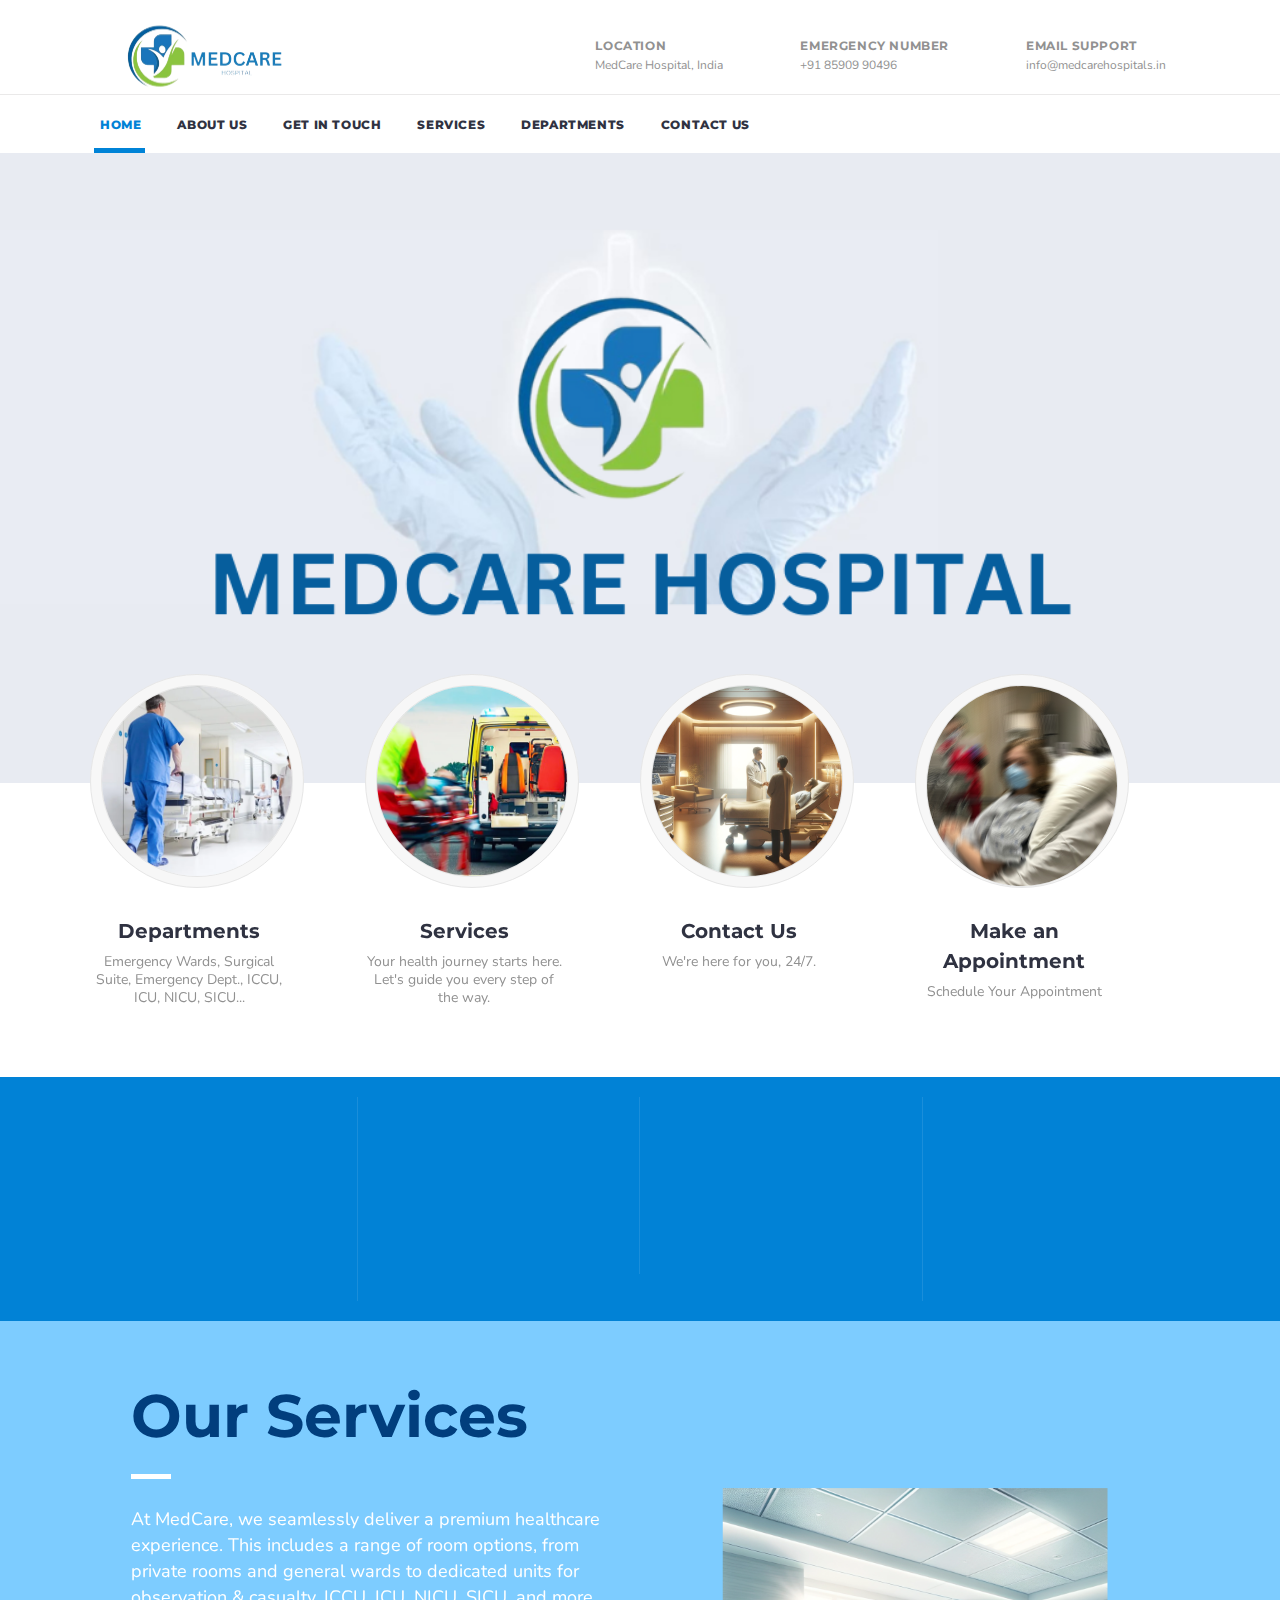
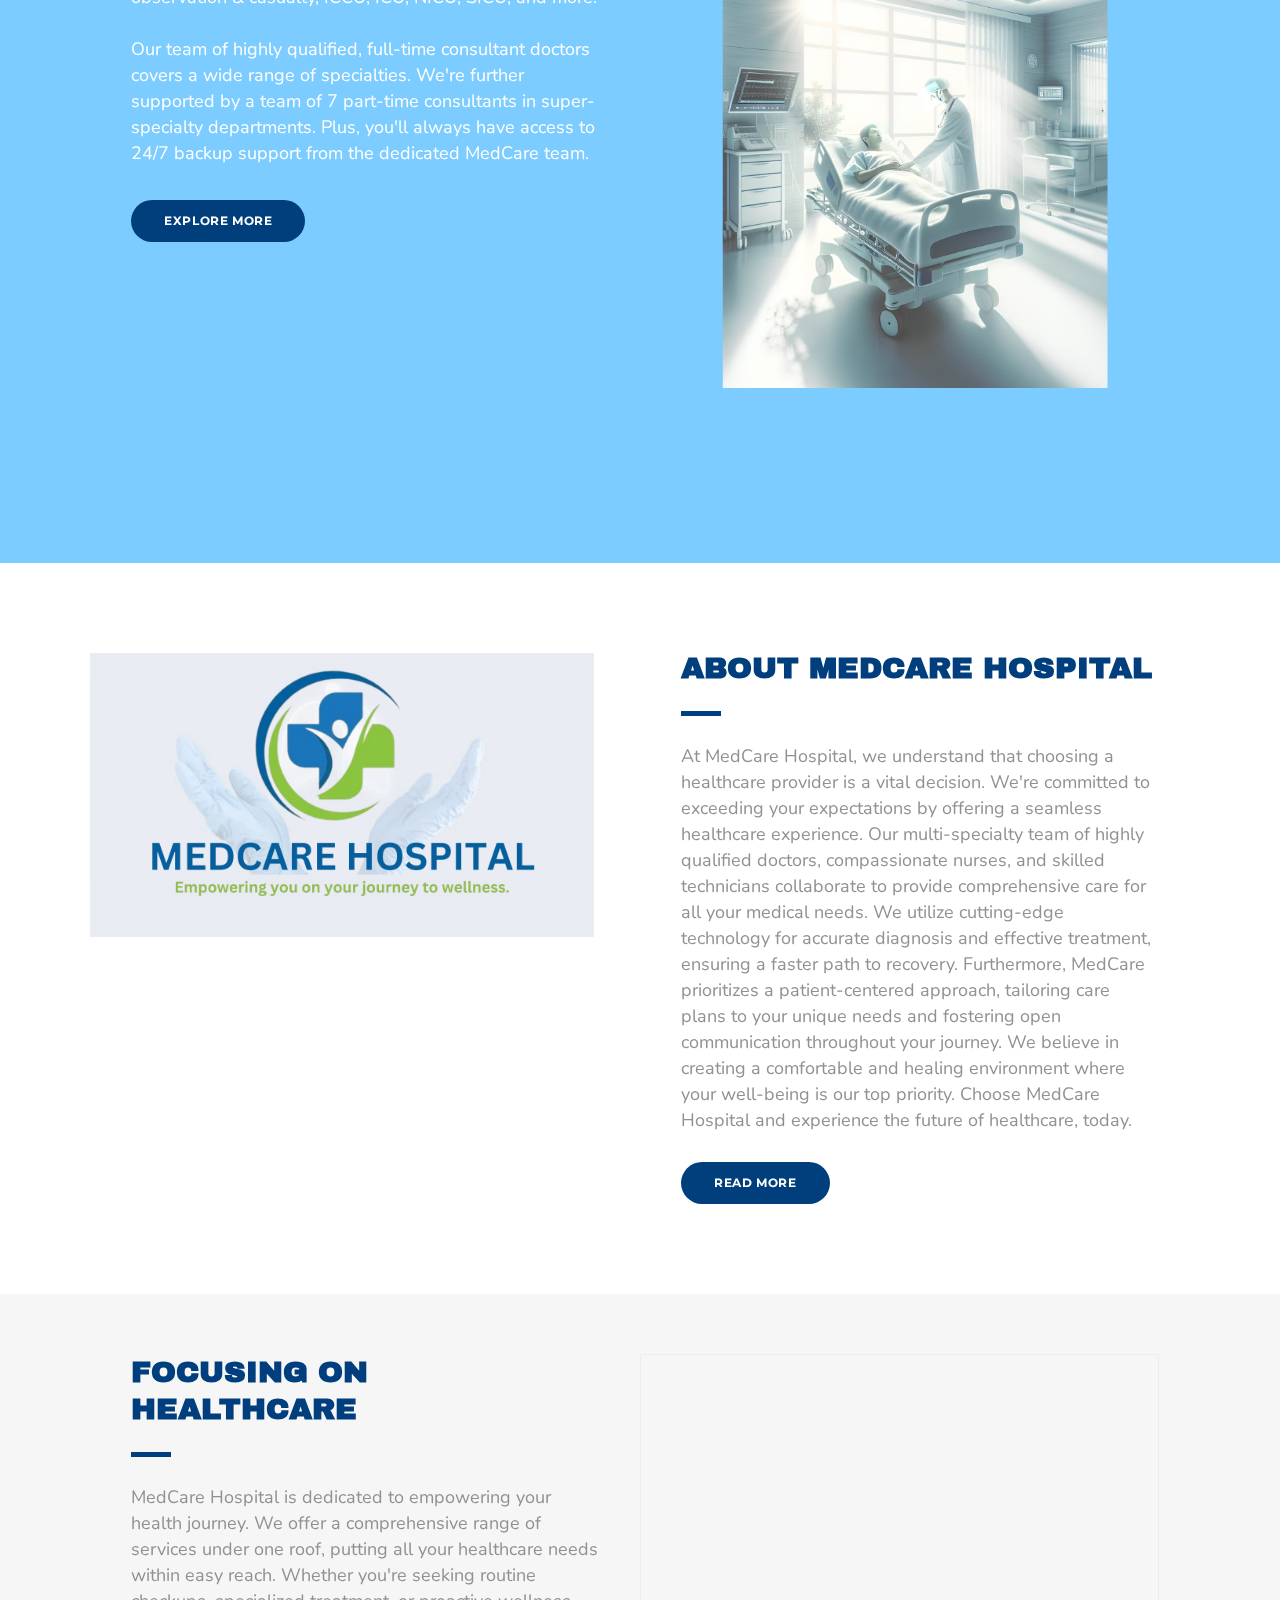
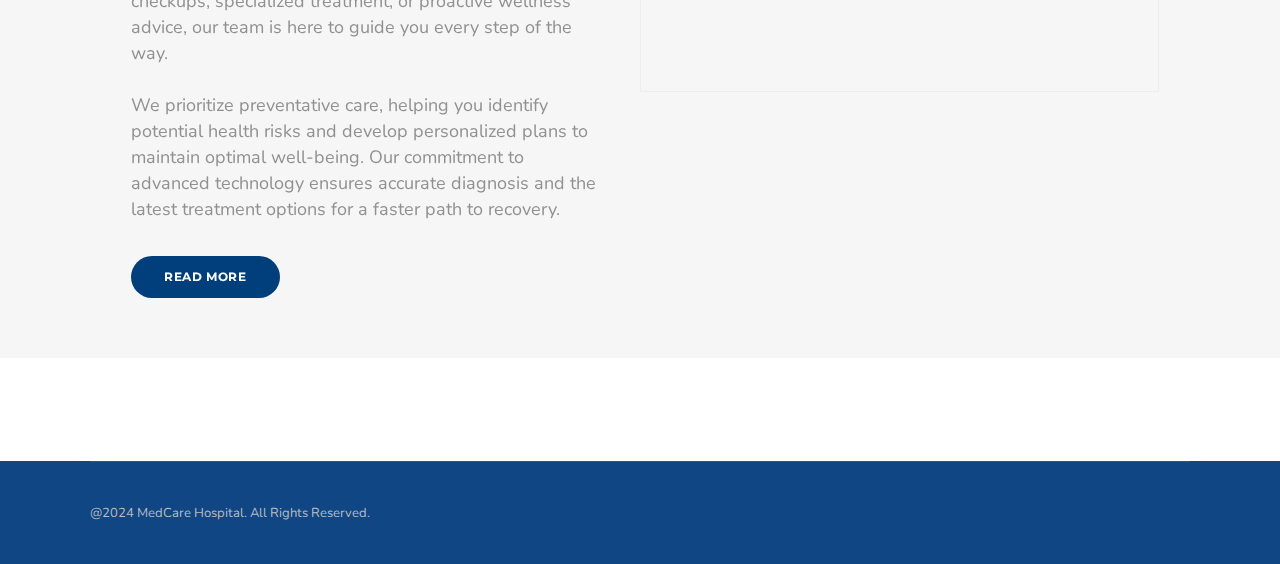
==== index.html @ f9db8af6 "First" ====
<!DOCTYPE html>
<html lang="en-US">
<head>
				
			<meta property="og:url" content="https://medcarehospitals.in"/>
			<meta property="og:title" content="MedCare Hospital"/>
			<meta property="og:description" content="Healing expertise, compassionate care for a healthier you."/>		
        <meta charset="UTF-8"/>
                <meta name="viewport" content="width=device-width,initial-scale=1,user-scalable=yes">
        <title>MedCare Hospital</title>

<link rel='stylesheet' id='js_composer_front-css' href='./css/js_composer.min.css' type='text/css' media='all' />

<style id='wp-emoji-styles-inline-css' type='text/css'>

	img.wp-smiley, img.emoji {
		display: inline !important;
		border: none !important;
		box-shadow: none !important;
		height: 1em !important;
		width: 1em !important;
		margin: 0 0.07em !important;
		vertical-align: -0.1em !important;
		background: none !important;
		padding: 0 !important;
	}

    .mkdf-mobile-header .mkdf-mobile-menu-opener a {
    width: 20vw;
    height: 100%;
    padding-right: 0px;
    margin-left: -45px;
    background-image: url(./ham.png);
    background-size: cover;
    transform: scale(0.45);
}

.lnr-chevron-up:before {
    /* content: "\e873"; */
   
}
</style>
<link rel='stylesheet' id='wp-block-library-css' href='./css/style.min.css' type='text/css' media='all' />
<style id='wp-block-library-inline-css' type='text/css'>
.has-text-align-justify{text-align:justify;}
</style>
<link rel='stylesheet' id='mediaelement-css' href='./css/mediaelementplayer-legacy.min.css' type='text/css' media='all' />
<link rel='stylesheet' id='wp-mediaelement-css' href='./css/wp-mediaelement.min.css' type='text/css' media='all' />
<style id='jetpack-sharing-buttons-style-inline-css' type='text/css'>
.jetpack-sharing-buttons__services-list{display:flex;flex-direction:row;flex-wrap:wrap;gap:0;list-style-type:none;margin:5px;padding:0}.jetpack-sharing-buttons__services-list.has-small-icon-size{font-size:12px}.jetpack-sharing-buttons__services-list.has-normal-icon-size{font-size:16px}.jetpack-sharing-buttons__services-list.has-large-icon-size{font-size:24px}.jetpack-sharing-buttons__services-list.has-huge-icon-size{font-size:36px}@media print{.jetpack-sharing-buttons__services-list{display:none!important}}.editor-styles-wrapper .wp-block-jetpack-sharing-buttons{gap:0;padding-inline-start:0}ul.jetpack-sharing-buttons__services-list.has-background{padding:1.25em 2.375em}
</style>
<style id='classic-theme-styles-inline-css' type='text/css'>

.wp-block-button__link{color:#fff;background-color:#32373c;border-radius:9999px;box-shadow:none;text-decoration:none;padding:calc(.667em + 2px) calc(1.333em + 2px);font-size:1.125em}.wp-block-file__button{background:#32373c;color:#fff;text-decoration:none}
</style>
<style id='global-styles-inline-css' type='text/css'>
body{--wp--preset--color--black: #000000;--wp--preset--color--cyan-bluish-gray: #abb8c3;--wp--preset--color--white: #ffffff;--wp--preset--color--pale-pink: #f78da7;--wp--preset--color--vivid-red: #cf2e2e;--wp--preset--color--luminous-vivid-orange: #ff6900;--wp--preset--color--luminous-vivid-amber: #fcb900;--wp--preset--color--light-green-cyan: #7bdcb5;--wp--preset--color--vivid-green-cyan: #00d084;--wp--preset--color--pale-cyan-blue: #8ed1fc;--wp--preset--color--vivid-cyan-blue: #0693e3;--wp--preset--color--vivid-purple: #9b51e0;--wp--preset--gradient--vivid-cyan-blue-to-vivid-purple: linear-gradient(135deg,rgba(6,147,227,1) 0%,rgb(155,81,224) 100%);--wp--preset--gradient--light-green-cyan-to-vivid-green-cyan: linear-gradient(135deg,rgb(122,220,180) 0%,rgb(0,208,130) 100%);--wp--preset--gradient--luminous-vivid-amber-to-luminous-vivid-orange: linear-gradient(135deg,rgba(252,185,0,1) 0%,rgba(255,105,0,1) 100%);--wp--preset--gradient--luminous-vivid-orange-to-vivid-red: linear-gradient(135deg,rgba(255,105,0,1) 0%,rgb(207,46,46) 100%);--wp--preset--gradient--very-light-gray-to-cyan-bluish-gray: linear-gradient(135deg,rgb(238,238,238) 0%,rgb(169,184,195) 100%);--wp--preset--gradient--cool-to-warm-spectrum: linear-gradient(135deg,rgb(74,234,220) 0%,rgb(151,120,209) 20%,rgb(207,42,186) 40%,rgb(238,44,130) 60%,rgb(251,105,98) 80%,rgb(254,248,76) 100%);--wp--preset--gradient--blush-light-purple: linear-gradient(135deg,rgb(255,206,236) 0%,rgb(152,150,240) 100%);--wp--preset--gradient--blush-bordeaux: linear-gradient(135deg,rgb(254,205,165) 0%,rgb(254,45,45) 50%,rgb(107,0,62) 100%);--wp--preset--gradient--luminous-dusk: linear-gradient(135deg,rgb(255,203,112) 0%,rgb(199,81,192) 50%,rgb(65,88,208) 100%);--wp--preset--gradient--pale-ocean: linear-gradient(135deg,rgb(255,245,203) 0%,rgb(182,227,212) 50%,rgb(51,167,181) 100%);--wp--preset--gradient--electric-grass: linear-gradient(135deg,rgb(202,248,128) 0%,rgb(113,206,126) 100%);--wp--preset--gradient--midnight: linear-gradient(135deg,rgb(2,3,129) 0%,rgb(40,116,252) 100%);--wp--preset--font-size--small: 13px;--wp--preset--font-size--medium: 20px;--wp--preset--font-size--large: 36px;--wp--preset--font-size--x-large: 42px;--wp--preset--spacing--20: 0.44rem;--wp--preset--spacing--30: 0.67rem;--wp--preset--spacing--40: 1rem;--wp--preset--spacing--50: 1.5rem;--wp--preset--spacing--60: 2.25rem;--wp--preset--spacing--70: 3.38rem;--wp--preset--spacing--80: 5.06rem;--wp--preset--shadow--natural: 6px 6px 9px rgba(0, 0, 0, 0.2);--wp--preset--shadow--deep: 12px 12px 50px rgba(0, 0, 0, 0.4);--wp--preset--shadow--sharp: 6px 6px 0px rgba(0, 0, 0, 0.2);--wp--preset--shadow--outlined: 6px 6px 0px -3px rgba(255, 255, 255, 1), 6px 6px rgba(0, 0, 0, 1);--wp--preset--shadow--crisp: 6px 6px 0px rgba(0, 0, 0, 1);}:where(.is-layout-flex){gap: 0.5em;}:where(.is-layout-grid){gap: 0.5em;}body .is-layout-flex{display: flex;}body .is-layout-flex{flex-wrap: wrap;align-items: center;}body .is-layout-flex > *{margin: 0;}body .is-layout-grid{display: grid;}body .is-layout-grid > *{margin: 0;}:where(.wp-block-columns.is-layout-flex){gap: 2em;}:where(.wp-block-columns.is-layout-grid){gap: 2em;}:where(.wp-block-post-template.is-layout-flex){gap: 1.25em;}:where(.wp-block-post-template.is-layout-grid){gap: 1.25em;}.has-black-color{color: var(--wp--preset--color--black) !important;}.has-cyan-bluish-gray-color{color: var(--wp--preset--color--cyan-bluish-gray) !important;}.has-white-color{color: var(--wp--preset--color--white) !important;}.has-pale-pink-color{color: var(--wp--preset--color--pale-pink) !important;}.has-vivid-red-color{color: var(--wp--preset--color--vivid-red) !important;}.has-luminous-vivid-orange-color{color: var(--wp--preset--color--luminous-vivid-orange) !important;}.has-luminous-vivid-amber-color{color: var(--wp--preset--color--luminous-vivid-amber) !important;}.has-light-green-cyan-color{color: var(--wp--preset--color--light-green-cyan) !important;}.has-vivid-green-cyan-color{color: var(--wp--preset--color--vivid-green-cyan) !important;}.has-pale-cyan-blue-color{color: var(--wp--preset--color--pale-cyan-blue) !important;}.has-vivid-cyan-blue-color{color: var(--wp--preset--color--vivid-cyan-blue) !important;}.has-vivid-purple-color{color: var(--wp--preset--color--vivid-purple) !important;}.has-black-background-color{background-color: var(--wp--preset--color--black) !important;}.has-cyan-bluish-gray-background-color{background-color: var(--wp--preset--color--cyan-bluish-gray) !important;}.has-white-background-color{background-color: var(--wp--preset--color--white) !important;}.has-pale-pink-background-color{background-color: var(--wp--preset--color--pale-pink) !important;}.has-vivid-red-background-color{background-color: var(--wp--preset--color--vivid-red) !important;}.has-luminous-vivid-orange-background-color{background-color: var(--wp--preset--color--luminous-vivid-orange) !important;}.has-luminous-vivid-amber-background-color{background-color: var(--wp--preset--color--luminous-vivid-amber) !important;}.has-light-green-cyan-background-color{background-color: var(--wp--preset--color--light-green-cyan) !important;}.has-vivid-green-cyan-background-color{background-color: var(--wp--preset--color--vivid-green-cyan) !important;}.has-pale-cyan-blue-background-color{background-color: var(--wp--preset--color--pale-cyan-blue) !important;}.has-vivid-cyan-blue-background-color{background-color: var(--wp--preset--color--vivid-cyan-blue) !important;}.has-vivid-purple-background-color{background-color: var(--wp--preset--color--vivid-purple) !important;}.has-black-border-color{border-color: var(--wp--preset--color--black) !important;}.has-cyan-bluish-gray-border-color{border-color: var(--wp--preset--color--cyan-bluish-gray) !important;}.has-white-border-color{border-color: var(--wp--preset--color--white) !important;}.has-pale-pink-border-color{border-color: var(--wp--preset--color--pale-pink) !important;}.has-vivid-red-border-color{border-color: var(--wp--preset--color--vivid-red) !important;}.has-luminous-vivid-orange-border-color{border-color: var(--wp--preset--color--luminous-vivid-orange) !important;}.has-luminous-vivid-amber-border-color{border-color: var(--wp--preset--color--luminous-vivid-amber) !important;}.has-light-green-cyan-border-color{border-color: var(--wp--preset--color--light-green-cyan) !important;}.has-vivid-green-cyan-border-color{border-color: var(--wp--preset--color--vivid-green-cyan) !important;}.has-pale-cyan-blue-border-color{border-color: var(--wp--preset--color--pale-cyan-blue) !important;}.has-vivid-cyan-blue-border-color{border-color: var(--wp--preset--color--vivid-cyan-blue) !important;}.has-vivid-purple-border-color{border-color: var(--wp--preset--color--vivid-purple) !important;}.has-vivid-cyan-blue-to-vivid-purple-gradient-background{background: var(--wp--preset--gradient--vivid-cyan-blue-to-vivid-purple) !important;}.has-light-green-cyan-to-vivid-green-cyan-gradient-background{background: var(--wp--preset--gradient--light-green-cyan-to-vivid-green-cyan) !important;}.has-luminous-vivid-amber-to-luminous-vivid-orange-gradient-background{background: var(--wp--preset--gradient--luminous-vivid-amber-to-luminous-vivid-orange) !important;}.has-luminous-vivid-orange-to-vivid-red-gradient-background{background: var(--wp--preset--gradient--luminous-vivid-orange-to-vivid-red) !important;}.has-very-light-gray-to-cyan-bluish-gray-gradient-background{background: var(--wp--preset--gradient--very-light-gray-to-cyan-bluish-gray) !important;}.has-cool-to-warm-spectrum-gradient-background{background: var(--wp--preset--gradient--cool-to-warm-spectrum) !important;}.has-blush-light-purple-gradient-background{background: var(--wp--preset--gradient--blush-light-purple) !important;}.has-blush-bordeaux-gradient-background{background: var(--wp--preset--gradient--blush-bordeaux) !important;}.has-luminous-dusk-gradient-background{background: var(--wp--preset--gradient--luminous-dusk) !important;}.has-pale-ocean-gradient-background{background: var(--wp--preset--gradient--pale-ocean) !important;}.has-electric-grass-gradient-background{background: var(--wp--preset--gradient--electric-grass) !important;}.has-midnight-gradient-background{background: var(--wp--preset--gradient--midnight) !important;}.has-small-font-size{font-size: var(--wp--preset--font-size--small) !important;}.has-medium-font-size{font-size: var(--wp--preset--font-size--medium) !important;}.has-large-font-size{font-size: var(--wp--preset--font-size--large) !important;}.has-x-large-font-size{font-size: var(--wp--preset--font-size--x-large) !important;}
.wp-block-navigation a:where(:not(.wp-element-button)){color: inherit;}
:where(.wp-block-post-template.is-layout-flex){gap: 1.25em;}:where(.wp-block-post-template.is-layout-grid){gap: 1.25em;}
:where(.wp-block-columns.is-layout-flex){gap: 2em;}:where(.wp-block-columns.is-layout-grid){gap: 2em;}
.wp-block-pullquote{font-size: 1.5em;line-height: 1.6;}
</style>
<link rel='stylesheet' id='contact-form-7-css' href='./css/styles.css' type='text/css' media='all' />
<link rel='stylesheet' id='rs-plugin-settings-css' href='./css/settings.css' type='text/css' media='all' />
<style id='rs-plugin-settings-inline-css' type='text/css'>
#rs-demo-id {}
</style>
<!-- <link rel='stylesheet' id='housemed-mikado-default-style-css' href='https://www.lifecaretechnology.com/wp-content/themes/housemed/style.css?ver=6.5.3' type='text/css' media='all' /> -->
<link rel='stylesheet' id='housemed-mikado-modules-css' href='./css/modules.min.css' type='text/css' media='all' />
<style id='housemed-mikado-modules-inline-css' type='text/css'>
.page-id-68 .mkdf-content .mkdf-content-inner > .mkdf-container > .mkdf-container-inner, .page-id-68 .mkdf-content .mkdf-content-inner > .mkdf-full-width > .mkdf-full-width-inner { padding: 0px;}@media only screen and (max-width: 1024px) {.page-id-68 .mkdf-content .mkdf-content-inner > .mkdf-container > .mkdf-container-inner, .page-id-68 .mkdf-content .mkdf-content-inner > .mkdf-full-width > .mkdf-full-width-inner { padding: 0px;}}.page-id-68 .mkdf-content .mkdf-content-inner > .mkdf-container > .mkdf-container-inner, .page-id-68 .mkdf-content .mkdf-content-inner > .mkdf-full-width > .mkdf-full-width-inner { padding: 0px;}@media only screen and (max-width: 1024px) {.page-id-68 .mkdf-content .mkdf-content-inner > .mkdf-container > .mkdf-container-inner, .page-id-68 .mkdf-content .mkdf-content-inner > .mkdf-full-width > .mkdf-full-width-inner { padding: 0px;}}.page-id-68 .mkdf-page-header .mkdf-logo-area { border-bottom: 1px solid #eae9e9;}.page-id-68 .mkdf-footer-bottom-holder { background-color: #013f7e;}
</style>
<link rel='stylesheet' id='mkdf-dripicons-css' href='./css/dripicons.css' type='text/css' media='all' />





<link rel='stylesheet' id='housemed-mikado-style-dynamic-css' href='./css/style_dynamic.css' type='text/css' media='all' />
<link rel='stylesheet' id='housemed-mikado-modules-responsive-css' href='./css/modules-responsive.min.css' type='text/css' media='all' />
<link rel='stylesheet' id='housemed-mikado-style-dynamic-responsive-css' href='./css/style_dynamic_responsive.css' type='text/css' media='all' />
<link rel='stylesheet' id='housemed-mikado-google-fonts-css' href='https://fonts.googleapis.com/css?family=Montserrat%3A400%2C600%2C700%2C800%7CNunito%3A400%2C600%2C700%2C800%7CArchivo+Black%3A400%2C600%2C700%2C800&#038;subset=latin-ext&#038;ver=1.0.0' type='text/css' media='all' />



<script type="text/javascript" src="./js/jquery.min.js" id="jquery-core-js"></script>
<script type="text/javascript" src="./js/jquery-migrate.min.js" id="jquery-migrate-js"></script>
<script type="text/javascript" src="./js/jquery.themepunch.tools.min.js" id="tp-tools-js"></script>
<script type="text/javascript" src="./js/jquery.themepunch.revolution.min.js" id="revmin-js"></script>

	<style type="text/css">
			html:not(.vp-lazyload-enabled):not(.js) .vp-lazyload {
				display: none;
			}
		</style>
		<script>
			document.documentElement.classList.add(
				'vp-lazyload-enabled'
			);
		</script>


<script type="text/javascript">function setREVStartSize(e){									
						try{ e.c=jQuery(e.c);var i=jQuery(window).width(),t=9999,r=0,n=0,l=0,f=0,s=0,h=0;
							if(e.responsiveLevels&&(jQuery.each(e.responsiveLevels,function(e,f){f>i&&(t=r=f,l=e),i>f&&f>r&&(r=f,n=e)}),t>r&&(l=n)),f=e.gridheight[l]||e.gridheight[0]||e.gridheight,s=e.gridwidth[l]||e.gridwidth[0]||e.gridwidth,h=i/s,h=h>1?1:h,f=Math.round(h*f),"fullscreen"==e.sliderLayout){var u=(e.c.width(),jQuery(window).height());if(void 0!=e.fullScreenOffsetContainer){var c=e.fullScreenOffsetContainer.split(",");if (c) jQuery.each(c,function(e,i){u=jQuery(i).length>0?u-jQuery(i).outerHeight(!0):u}),e.fullScreenOffset.split("%").length>1&&void 0!=e.fullScreenOffset&&e.fullScreenOffset.length>0?u-=jQuery(window).height()*parseInt(e.fullScreenOffset,0)/100:void 0!=e.fullScreenOffset&&e.fullScreenOffset.length>0&&(u-=parseInt(e.fullScreenOffset,0))}f=u}else void 0!=e.minHeight&&f<e.minHeight&&(f=e.minHeight);e.c.closest(".rev_slider_wrapper").css({height:f})					
						}catch(d){console.log("Failure at Presize of Slider:"+d)}						
					};</script>
<link rel="stylesheet" type="text/css" id="wp-custom-css" href="./css/custom.css" /><style type="text/css" data-type="vc_custom-css">.mkdf-pi-text-holder p {
    font-size: 14px;
    line-height: 18px;
}

.mkdf-image-gallery {
    margin-top: 0px!important;
}

.prolct.wpb_column.vc_column_container {
    max-height: 430px;
}
@media only screen and (max-width: 768px) {
  /* Your CSS styles for mobile devices here */

#fullyloco{
    display: none !important;
}
}
</style><style type="text/css" data-type="vc_shortcodes-custom-css">.vc_custom_1543931068042{padding-top: 10px !important;padding-bottom: 10px !important;}.vc_custom_1543931126436{padding-top: 20px !important;padding-bottom: 60px !important;}.vc_custom_1541424969142{padding-top: 20px !important;padding-bottom: 20px !important;background-color: #0182d6 !important;}.vc_custom_1686950364013{padding-top: 60px !important;padding-bottom: 60px !important;}.vc_custom_1545752684122{padding-top: 90px !important;padding-bottom: 90px !important;}.vc_custom_1543497831666{padding-top: 60px !important;padding-bottom: 60px !important;}.vc_custom_1545037955503{padding-top: 90px !important;padding-bottom: 100px !important;}.vc_custom_1528717122210{margin-right: 0px !important;padding-top: 0px !important;padding-right: 0px !important;}.vc_custom_1528717117589{margin-left: 0px !important;padding-top: 0px !important;padding-left: 0px !important;}.vc_custom_1528716804656{margin-top: -3px !important;margin-left: 0px !important;padding-left: 0px !important;}.vc_custom_1528717122210{margin-right: 0px !important;padding-top: 0px !important;padding-right: 0px !important;}.vc_custom_1528717117589{margin-left: 0px !important;padding-top: 0px !important;padding-left: 0px !important;}.vc_custom_1528716804656{margin-top: -3px !important;margin-left: 0px !important;padding-left: 0px !important;}</style><noscript><style type="text/css"> .wpb_animate_when_almost_visible { opacity: 1; }</style></noscript>

</head>
<body class="page-template page-template-full-width page-template-full-width-php page page-id-68 housemed-core-1.0 housemed-ver-1.0 mkdf-grid-1300 mkdf-empty-google-api mkdf-wide-dropdown-menu-in-grid mkdf-dark-header mkdf-fixed-on-scroll mkdf-dropdown-animate-height mkdf-header-standard-extended mkdf-menu-area-shadow-disable mkdf-menu-area-in-grid-shadow-disable mkdf-menu-area-border-disable mkdf-menu-area-in-grid-border-disable mkdf-logo-area-in-grid-border-disable mkdf-header-vertical-shadow-disable mkdf-header-vertical-border-disable mkdf-side-menu-slide-from-right mkdf-default-mobile-header mkdf-sticky-up-mobile-header wpb-js-composer js-comp-ver-5.5.2 vc_responsive mkdf-search-covers-header" itemscope itemtype="http://schema.org/WebPage">
	<section class="mkdf-side-menu">
	<a class="mkdf-close-side-menu mkdf-close-side-menu-icon-pack" href="#">
		<i class="mkdf-icon-ion-icon ion-close "></i>	</a>
	<div class="widget mkdf-separator-widget"><div class="mkdf-separator-holder clearfix  mkdf-separator-center mkdf-separator-normal">
	<div class="mkdf-separator" style="border-style: solid;margin-top: -1px"></div>
</div>
</div><div id="media_image-6" class="widget mkdf-sidearea widget_media_image"><a href="./index.html"><img width="152" height="21" src="./logo.jpeg" class="image wp-image-3927  attachment-full size-full" id="fullyloco" alt="l" style="max-width: 100%; height: auto;" decoding="async" srcset="./logo.jpeg 152w, ./logo.jpeg" sizes="(max-width: 152px) 100vw, 152px" data-attachment-id="3927" data-orig-size="152,21" data-comments-opened="1" data-image-meta="{&quot;aperture&quot;:&quot;0&quot;,&quot;credit&quot;:&quot;&quot;,&quot;camera&quot;:&quot;&quot;,&quot;caption&quot;:&quot;&quot;,&quot;created_timestamp&quot;:&quot;0&quot;,&quot;copyright&quot;:&quot;&quot;,&quot;focal_length&quot;:&quot;0&quot;,&quot;iso&quot;:&quot;0&quot;,&quot;shutter_speed&quot;:&quot;0&quot;,&quot;title&quot;:&quot;&quot;,&quot;orientation&quot;:&quot;0&quot;}" data-image-title="logo-side-area" data-image-description="" data-image-caption="" /></a></div><div class="widget mkdf-separator-widget"><div class="mkdf-separator-holder clearfix  mkdf-separator-center mkdf-separator-normal">
	<div class="mkdf-separator" style="border-style: solid;margin-top: -12px"></div>
</div>
</div><div id="text-6" class="widget mkdf-sidearea widget_text">			<div class="textwidget"><p>MedCare Hospital</p>
</div>
		</div><div class="widget mkdf-separator-widget"><div class="mkdf-separator-holder clearfix  mkdf-separator-center mkdf-separator-normal">
	<div class="mkdf-separator" style="border-style: solid;margin-top: -10px"></div>
</div>
</div><div id="text-7" class="widget mkdf-sidearea widget_text">			<div class="textwidget"><p><a href="tel:+91 85909 90496"><span style= "color: #919191">+91 85909 90496</span></a><br />
<a href="mailto:info@medcarehospitals.in"><span style= "color: #919191;"> info@medcarehospitals.in</span></a><br />
<a href="https://maps.app.goo.gl/xsTNsxczatdCQ1XL7" target="_blank" rel="noopener"><span style= "color: #919191;">MedCare Hospital, India</span></a></p>
</div>
		</div><div class="widget mkdf-separator-widget"><div class="mkdf-separator-holder clearfix  mkdf-separator-center mkdf-separator-normal">
	<div class="mkdf-separator" style="border-style: solid;margin-top: 0px"></div>
</div>
</div><div class="widget mkdf-social-icons-group-widget text-align-left">							<a class="mkdf-social-icon-widget-holder mkdf-icon-has-hover"  style="font-size: 14px"				   href="https://www.facebook.com/" target="_blank">
					<span class="mkdf-social-icon-widget social_facebook"></span>				</a>
										<a class="mkdf-social-icon-widget-holder mkdf-icon-has-hover"  style="font-size: 14px"				   href="https://www.twitter.com/" target="_blank">
					<span class="mkdf-social-icon-widget social_twitter"></span>				</a>
										<a class="mkdf-social-icon-widget-holder mkdf-icon-has-hover"  style="font-size: 14px"				   href="https://www.linkedin.com/" target="_blank">
					<span class="mkdf-social-icon-widget social_linkedin"></span>				</a>
										<a class="mkdf-social-icon-widget-holder mkdf-icon-has-hover"  style="font-size: 14px"				   href="https://www.instagram.com/" target="_blank">
					<span class="mkdf-social-icon-widget social_instagram"></span>				</a>
									</div><div class="widget mkdf-separator-widget"><div class="mkdf-separator-holder clearfix  mkdf-separator-center mkdf-separator-normal">
	<div class="mkdf-separator" style="border-style: solid"></div>
</div>
</div><div class="widget mkdf-blog-list-widget"><div class="mkdf-widget-title-holder"><h5 class="mkdf-widget-title">Recent Posts</h5></div><div class="mkdf-blog-list-holder mkdf-grid-list mkdf-disable-bottom-space mkdf-bl-simple mkdf-one-columns mkdf-small-space mkdf-bl-pag-no-pagination"  data-type=simple data-number-of-posts=3 data-number-of-columns=one data-space-between-items=small data-category=dentist data-orderby=date data-order=ASC data-image-size=thumbnail data-title-tag=span data-excerpt-length=40 data-post-info-section=yes data-post-info-image=yes data-post-info-author=yes data-post-info-date=yes data-post-info-category=yes data-post-info-comments=no data-post-info-like=no data-post-info-share=no data-pagination-type=no-pagination data-max-num-pages=0 data-next-page=2>
	<div class="mkdf-bl-wrapper mkdf-outer-space">
		<ul class="mkdf-blog-list">
			<p class="mkdf-blog-no-posts">Sorry, no posts matched your criteria.</p>		</ul>
	</div>
	</div></div></section>
    <div class="mkdf-wrapper">
        <div class="mkdf-wrapper-inner">
            
<header class="mkdf-page-header">
		
    <div class="mkdf-logo-area">
	    	    
                    <div class="mkdf-grid">
        			
            <div class="mkdf-vertical-align-containers">
                <div class="mkdf-position-left">
                    <!--
                 --><div class="mkdf-position-left-inner">
                        

<div class="mkdf-logo-wrapper">
    <a itemprop="url" href="./index.html" style="height: 158px;">
        <img itemprop="image" class="mkdf-normal-logo" src="./land_medcare-removebg-preview.png" width="947" height="136"  alt="logo"/>
        <img itemprop="image" class="mkdf-dark-logo" src="./land_medcare-removebg-preview.png" width="947" height="136"  alt="dark logo"/>        <img itemprop="image" class="mkdf-light-logo" src="./land_medcare-removebg-preview.png" width="947" height="436"  alt="light logo"/>    </a>
</div>

                    </div>
                </div>
                <div class="mkdf-position-right"><!--
                 --><div class="mkdf-position-right-inner">
						<div class="widget mkdf-icon-info-widget"><div class="mkdf-info-icon clearfix mkdf-icon-info-icon-medium">
	<div class="mkdf-icon-info-icon">
					<a itemprop="url" href="./index.html" target="_blank">
									    <span class="mkdf-icon-shortcode mkdf-normal   mkdf-icon-medium"  data-color="#2f3241">
                    <i class="mkdf-icon-ion-icon ion-android-pin mkdf-icon-element" style="color: #2f3241;font-size:20px" ></i>            </span>
								</a>
			</div>
	<div class="mkdf-info-icon-content">
											<a itemprop="url" href="./index.html" target="_blank">
								<span class="mkdf-info-icon-title-text" style="color: #919191">Location</span>
									</a>
											<span class="mkdf-info-icon-subtitle-text" style="color: #919191">MedCare Hospital, India</span>
			</div>
</div></div><div class="widget mkdf-icon-info-widget"><div class="mkdf-info-icon clearfix mkdf-icon-info-icon-medium">
	<div class="mkdf-icon-info-icon">
					<a itemprop="url" href="./index.html" target="_blank">
									    <span class="mkdf-icon-shortcode mkdf-normal   mkdf-icon-medium"  data-color="#2f3241">
                    <i class="mkdf-icon-ion-icon ion-android-pin mkdf-icon-element" style="color: #2f3241;font-size:20px" ></i>            </span>
								</a>
			</div>
	<div class="mkdf-info-icon-content">
											<a itemprop="url" href="./index.html" target="_blank">
								<span class="mkdf-info-icon-title-text" style="color: #919191">Emergency Number</span>
									</a>
											<span class="mkdf-info-icon-subtitle-text" style="color: #919191">+91 85909 90496</span>
			</div>
</div></div><div class="widget mkdf-icon-info-widget"><div class="mkdf-info-icon clearfix mkdf-icon-info-icon-medium">
	<div class="mkdf-icon-info-icon">
					<a itemprop="url" href="./index.html" target="_self">
									    <span class="mkdf-icon-shortcode mkdf-normal   mkdf-icon-medium"  >
                    <i class="mkdf-icon-ion-icon ion-android-pin mkdf-icon-element" style="" ></i>            </span>
								</a>
			</div>
	<div class="mkdf-info-icon-content">
											<a itemprop="url" href="./index.html" target="_self">
								<span class="mkdf-info-icon-title-text" >Email Support</span>
									</a>
											<span class="mkdf-info-icon-subtitle-text" >info@medcarehospitals.in</span>
			</div>
</div></div>                    </div>
                </div>
            </div>
	            
                    </div>
            </div>
	
            <div class="mkdf-fixed-wrapper">
    	        
    <div class="mkdf-menu-area">
	    	    
                    <div class="mkdf-grid">
        	            
            <div class="mkdf-vertical-align-containers">
                <div class="mkdf-position-left">
                 <div class="mkdf-position-left-inner">
                        
    <nav class="mkdf-main-menu mkdf-drop-down mkdf-default-nav">
                    <ul id="menu-main-menu-navigation" class="clearfix"><li id="nav-menu-item-5555" class="menu-item menu-item-type-post_type menu-item-object-page current-menu-item page_item page-item-68 current_page_item mkdf-active-item narrow"><a href="./index.html" class=" current "><span class="item_outer"><span class="item_text">Home</span></span></a></li>
<li id="nav-menu-item-5514" class="menu-item menu-item-type-post_type menu-item-object-page menu-item-has-children  has_sub narrow"><a href="./about-us.html" class=""><span class="item_outer"><span class="item_text">About Us</span><i class="mkdf-menu-arrow fa fa-angle-down"></i></span></a>
	<li id="nav-menu-item-8060" class="menu-item menu-item-type-post_type menu-item-object-page "><a href="tel:+91 85909 90496" class=""><span class="item_outer"><span class="item_text">Get in Touch</span></span></a></li>

</li>
<li id="nav-menu-item-8386" class="menu-item menu-item-type-post_type menu-item-object-page  narrow"><a href="./services.html" class=""><span class="item_outer"><span class="item_text">Services</span></span></a></li>
<li id="nav-menu-item-8059" class="menu-item menu-item-type-post_type menu-item-object-page menu-item-has-children  has_sub narrow"><a href="./departments.html" class=""><span class="item_outer"><span class="item_text">Departments</span><i class="mkdf-menu-arrow fa fa-angle-down"></i></span></a>

</li>
<li id="nav-menu-item-5513" class="menu-item menu-item-type-post_type menu-item-object-page  narrow"><a href="./contact-us.html" class=""><span class="item_outer"><span class="item_text">Contact Us</span></span></a></li>
</ul>            </nav>

                    </div>
                </div>
                <div class="mkdf-position-right">
                <div class="mkdf-position-right-inner">
								
		<a  style="margin: 20px 10px 2px 10px;" class="mkdf-search-opener mkdf-icon-has-hover mkdf-search-opener-icon-pack" href="javascript:void(0)">
            <span class="mkdf-search-opener-wrapper">
	            <i class="mkdf-icon-ion-icon ion-android-search " ></i>	                        </span>
		</a>
			
		<a class="mkdf-side-menu-button-opener mkdf-icon-has-hover mkdf-side-menu-button-opener-icon-pack"  href="javascript:void(0)" style="margin: 2px 0 3px 15px">
						<span class="mkdf-side-menu-icon">
				<i class="mkdf-icon-ion-icon ion-android-menu "></i>            </span>
		</a>
	                    </div>
                </div>
            </div>
	            
                    </div>
            </div>
	        
            </div>
		
		


</header>


<header class="mkdf-mobile-header">
		
	<div class="mkdf-mobile-header-inner">
		<div class="mkdf-mobile-header-holder">
			<div class="mkdf-grid">
				<div class="mkdf-vertical-align-containers">
					<div class="mkdf-vertical-align-containers">
							<div class="mkdf-mobile-menu-opener mkdf-mobile-menu-opener-icon-pack">
								<a href="javascript:void(0)">
									<span class="mkdf-mobile-menu-icon">
										<i class="mkdf-icon-ion-icon ion-android-menu "></i>									</span>
																	</a>
							</div>
												<div class="mkdf-position-center"><!--
						 --><div class="mkdf-position-center-inner">
								

<div class="mkdf-mobile-logo-wrapper">
    <a itemprop="url" href="./index.html" style="height: 100px">
        <img itemprop="image" src="./logo.jpeg" width="800" height="300"  alt="Mobile Logo"/>
    </a>
</div>

							</div>
						</div>
						<div class="mkdf-position-right">
						 <div class="mkdf-position-right-inner">
															</div>
						</div>
					</div>
				</div>
			</div>
		</div>
		
    <nav class="mkdf-mobile-nav">
        <div class="mkdf-grid">
                            <ul id="menu-main-menu-navigation-1" class=""><li id="mobile-menu-item-5555" class="menu-item menu-item-type-post_type menu-item-object-page current-menu-item page_item page-item-68 current_page_item mkdf-active-item"><a href="./index.html" class=" current "><span>Home</span></a></li>
<li id="mobile-menu-item-5514" class="menu-item menu-item-type-post_type menu-item-object-page menu-item-has-children  has_sub"><a href="./about-us.html" class=""><span>About Us</span></a><span class="mobile_arrow"></span>

</li>
<li id="mobile-menu-item-8386" class="menu-item menu-item-type-post_type menu-item-object-page "><a href="tel:+91 85909 90496" class=""><span>Get in Touch</span></a></li>
<li id="mobile-menu-item-8059" class="menu-item menu-item-type-post_type menu-item-object-page menu-item-has-children  has_sub"><a href="./services.html" class=""><span>Services</span></a><span class="mobile_arrow"></span>

</li>
<li id="mobile-menu-item-5702" class="menu-item menu-item-type-post_type menu-item-object-page "><a href="./departments.html" class=""><span>Departments</span></a></li>
<li id="mobile-menu-item-9940" class="menu-item menu-item-type-post_type menu-item-object-page "><a href="./contact-us.html" class=""><span>contact us</span></a></li>
</ul>                    </div>
    </nav>

	</div>
	
	</header>











<style>
    @media only screen and (max-width: 768px) {
    #banny{
        height: 20vh !important;
    }
    #bannyhead{
        height: 40vh !important;
        
    }
}
</style>


    <div id="bannyhead" style="height: 70vh;">
        <img id="banny" src="./Untitled design (10).png" style="height: 100%; width:100%; z-index: 999999; object-fit: cover; " alt="">
    </div>




























            <a id='mkdf-back-to-top' href='#'>
                <span class="mkdf-icon-stack">
                     <span aria-hidden="true" class="mkdf-icon-linear-icons lnr lnr-chevron-up "></span>                </span>
            </a>
        	        
            <div class="mkdf-content" >
                <div class="mkdf-content-inner">
<div class="mkdf-full-width">
    	<div class="mkdf-full-width-inner">
        					<div class="mkdf-grid-row">
				<div class="mkdf-page-content-holder mkdf-grid-col-12">
					<div class="vc_row wpb_row vc_row-fluid" ><div class="wpb_column vc_column_container vc_col-sm-12"><div class="vc_column-inner "><div class="wpb_wrapper"><div class="wpb_revslider_element wpb_content_element"><link href="https://fonts.googleapis.com/css?family=Archivo+Black:400" rel="stylesheet" property="stylesheet" type="text/css" media="all">
<div id="rev_slider_1_2_wrapper" class="rev_slider_wrapper fullwidthbanner-container" data-source="gallery" style="margin:0px auto;background:transparent;padding:0px;margin-top:0px;margin-bottom:0px;">
<!-- START REVOLUTION SLIDER 5.4.8 auto mode -->
	<div id="rev_slider_1_2" class="rev_slider fullwidthabanner" style="display:none;" data-version="5.4.8">
<ul>	<!-- SLIDE  -->
	<li data-index="rs-1" data-transition="fade" data-slotamount="default" data-hideafterloop="0" data-hideslideonmobile="off"  data-easein="default" data-easeout="default" data-masterspeed="300"  data-thumb="https://i0.wp.com/www.lifecaretechnology.com/wp-content/uploads/2018/12/slide11-2.jpg?fit=1240%2C400&ssl=1"  data-delay="3000"  data-rotate="0"  data-saveperformance="off"  data-mediafilter="clarendon" data-title="Slide" data-param1="" data-param2="" data-param3="" data-param4="" data-param5="" data-param6="" data-param7="" data-param8="" data-param9="" data-param10="" data-description="">
		<!-- MAIN IMAGE -->
		<img loading="lazy" decoding="async" src="./image/Picsart_24-02-23_17-20-31-719.jpg"  alt="" title="slide11"  width="1240" height="400" data-bgposition="center center" data-bgfit="cover" data-bgrepeat="no-repeat" class="rev-slidebg" data-no-retina>
		<!-- LAYERS -->

		<!-- LAYER NR. 1 -->
		<div class="tp-caption   tp-resizeme" 
			 id="slide-1-layer-3" 
			 data-x="['center','center','center','center']" data-hoffset="['0','0','0','0']" 
			 data-y="['top','top','top','top']" data-voffset="['161','161','161','161']" 
						data-width="none"
			data-height="none"
			data-whitespace="nowrap"
 
			data-type="text" 
			data-responsive_offset="on" 

			data-frames='[{"delay":1000,"speed":300,"frame":"0","from":"y:-50px;opacity:0;","to":"o:1;","ease":"Power3.easeInOut"},{"delay":"wait","speed":300,"frame":"999","to":"opacity:0;","ease":"Power3.easeInOut"}]'
			data-textAlign="['inherit','inherit','inherit','inherit']"
			data-paddingtop="[0,0,0,0]"
			data-paddingright="[0,0,0,0]"
			data-paddingbottom="[0,0,0,0]"
			data-paddingleft="[0,0,0,0]"

			style="z-index: 5; white-space: nowrap; font-size: 40px; line-height: 40px; font-weight: 400; color: #ffffff; letter-spacing: 0px;font-family:Archivo Black;">BECAUSE YOU CARE </div>
	</li>
	<!-- SLIDE  -->
	<li data-index="rs-2" data-transition="fade" data-slotamount="default" data-hideafterloop="0" data-hideslideonmobile="off"  data-easein="default" data-easeout="default" data-masterspeed="300"  data-thumb="https://i0.wp.com/www.lifecaretechnology.com/wp-content/uploads/2018/12/slide21.jpg?fit=1024%2C330&ssl=1"  data-delay="3000"  data-rotate="0"  data-saveperformance="off"  data-mediafilter="clarendon" data-title="Slide" data-param1="" data-param2="" data-param3="" data-param4="" data-param5="" data-param6="" data-param7="" data-param8="" data-param9="" data-param10="" data-description="">
		<!-- MAIN IMAGE -->
		<img loading="lazy" decoding="async" src="./image/ambulance.webp"  alt="" title="slide21"  width="1024" height="330" data-bgposition="center center" data-bgfit="cover" data-bgrepeat="no-repeat" class="rev-slidebg" data-no-retina>
		<!-- LAYERS -->

		<!-- LAYER NR. 2 -->
		<div class="tp-caption   tp-resizeme" 
			 id="slide-2-layer-3" 
			 data-x="['center','center','center','center']" data-hoffset="['0','0','0','0']" 
			 data-y="['top','top','top','top']" data-voffset="['110','110','110','110']" 
						data-width="none"
			data-height="none"
			data-whitespace="nowrap"
 
			data-type="text" 
			data-responsive_offset="on" 

			data-frames='[{"delay":520,"speed":300,"frame":"0","from":"y:-50px;opacity:0;","to":"o:1;","ease":"Power3.easeInOut"},{"delay":"wait","speed":300,"frame":"999","to":"opacity:0;","ease":"Power3.easeInOut"}]'
			data-textAlign="['inherit','inherit','inherit','inherit']"
			data-paddingtop="[0,0,0,0]"
			data-paddingright="[0,0,0,0]"
			data-paddingbottom="[0,0,0,0]"
			data-paddingleft="[0,0,0,0]"

			style="z-index: 6; white-space: nowrap; font-size: 30px; line-height: 22px; font-weight: 400; color: #ffffff; letter-spacing: 0px;font-family:Archivo Black;">Enhanced HealthCare </div>

		<!-- LAYER NR. 3 -->
		<div class="tp-caption   tp-resizeme" 
			 id="slide-2-layer-5" 
			 data-x="['center','center','center','center']" data-hoffset="['0','0','0','0']" 
			 data-y="['top','top','top','top']" data-voffset="['141','141','141','141']" 
						data-width="none"
			data-height="none"
			data-whitespace="nowrap"
 
			data-type="text" 
			data-responsive_offset="on" 

			data-frames='[{"delay":750,"speed":300,"frame":"0","from":"y:-50px;opacity:0;","to":"o:1;","ease":"Power3.easeInOut"},{"delay":"wait","speed":300,"frame":"999","to":"opacity:0;","ease":"Power3.easeInOut"}]'
			data-textAlign="['inherit','inherit','inherit','inherit']"
			data-paddingtop="[0,0,0,0]"
			data-paddingright="[0,0,0,0]"
			data-paddingbottom="[0,0,0,0]"
			data-paddingleft="[0,0,0,0]"

			style="z-index: 7; white-space: nowrap; font-size: 30px; line-height: 22px; font-weight: 400; color: #ffffff; letter-spacing: 0px;font-family:Archivo Black;">Better Care Better Life </div>

		<!-- LAYER NR. 4 -->
		<div class="tp-caption   tp-resizeme" 
			 id="slide-2-layer-4" 
			 data-x="['center','center','center','center']" data-hoffset="['0','0','0','0']" 
			 data-y="['top','top','top','top']" data-voffset="['177','177','177','177']" 
						data-width="none"
			data-height="none"
			data-whitespace="nowrap"
 
			data-type="text" 
			data-responsive_offset="on" 

			data-frames='[{"delay":890,"speed":300,"frame":"0","from":"y:50px;opacity:0;","to":"o:1;","ease":"Power3.easeInOut"},{"delay":"wait","speed":300,"frame":"999","to":"opacity:0;","ease":"Power3.easeInOut"}]'
			data-textAlign="['inherit','inherit','inherit','inherit']"
			data-paddingtop="[0,0,0,0]"
			data-paddingright="[0,0,0,0]"
			data-paddingbottom="[0,0,0,0]"
			data-paddingleft="[0,0,0,0]"

			style="z-index: 8; white-space: nowrap; font-size: 15px; line-height: 22px; font-weight: 400; color: #ffffff; letter-spacing: 0px;font-family:Archivo Black;">“MedCare Hospital”  </div>
	</li>
	<!-- SLIDE  -->
	<li data-index="rs-3" data-transition="fade" data-slotamount="default" data-hideafterloop="0" data-hideslideonmobile="off"  data-easein="default" data-easeout="default" data-masterspeed="300"  data-thumb="./image/"  data-delay="6700"  data-rotate="0"  data-saveperformance="off"  data-title="Slide" data-param1="" data-param2="" data-param3="" data-param4="" data-param5="" data-param6="" data-param7="" data-param8="" data-param9="" data-param10="" data-description="">
		<!-- MAIN IMAGE -->
		<img loading="lazy" decoding="async" src="./image/ambulance.webp"  alt="" title="slide31"  width="1240" height="400" data-bgposition="center center" data-bgfit="cover" data-bgrepeat="no-repeat" class="rev-slidebg" data-no-retina>
		<!-- LAYERS -->

		<!-- LAYER NR. 5 -->
		<div class="tp-caption   tp-resizeme" 
			 id="slide-3-layer-1" 
			 data-x="['center','center','center','center']" data-hoffset="['0','0','0','0']" 
			 data-y="['top','top','top','top']" data-voffset="['118','118','118','118']" 
						data-width="none"
			data-height="none"
			data-whitespace="nowrap"
 
			data-type="text" 
			data-responsive_offset="on" 

			data-frames='[{"delay":1080,"speed":300,"frame":"0","from":"y:-50px;opacity:0;","to":"o:1;","ease":"Power3.easeInOut"},{"delay":"wait","speed":300,"frame":"999","to":"opacity:0;","ease":"Power3.easeInOut"}]'
			data-textAlign="['inherit','inherit','inherit','inherit']"
			data-paddingtop="[0,0,0,0]"
			data-paddingright="[0,0,0,0]"
			data-paddingbottom="[0,0,0,0]"
			data-paddingleft="[0,0,0,0]"

			style="z-index: 5; white-space: nowrap; font-size: 30px; line-height: 22px; font-weight: 400; color: #ffffff; letter-spacing: 0px;font-family:Archivo Black;">PROVIDING BEST CARE </div>

		<!-- LAYER NR. 6 -->
		<div class="tp-caption   tp-resizeme" 
			 id="slide-3-layer-2" 
			 data-x="['center','center','center','center']" data-hoffset="['0','0','0','0']" 
			 data-y="['top','top','top','top']" data-voffset="['155','155','155','155']" 
						data-width="none"
			data-height="none"
			data-whitespace="nowrap"
 
			data-type="text" 
			data-responsive_offset="on" 

			data-frames='[{"delay":1610,"speed":300,"frame":"0","from":"opacity:0;","to":"o:1;","ease":"Power3.easeInOut"},{"delay":"wait","speed":300,"frame":"999","to":"opacity:0;","ease":"Power3.easeInOut"}]'
			data-textAlign="['inherit','inherit','inherit','inherit']"
			data-paddingtop="[0,0,0,0]"
			data-paddingright="[0,0,0,0]"
			data-paddingbottom="[0,0,0,0]"
			data-paddingleft="[0,0,0,0]"

			style="z-index: 6; white-space: nowrap; font-size: 30px; line-height: 22px; font-weight: 400; color: #ffffff; letter-spacing: 0px;font-family:Archivo Black;">INNOVATIVE MEDICAL EQUIPMENT, </div>

		<!-- LAYER NR. 7 -->
		<div class="tp-caption   tp-resizeme" 
			 id="slide-3-layer-3" 
			 data-x="['center','center','center','center']" data-hoffset="['0','0','0','0']" 
			 data-y="['top','top','top','top']" data-voffset="['192','192','192','192']" 
						data-width="none"
			data-height="none"
			data-whitespace="nowrap"
 
			data-type="text" 
			data-responsive_offset="on" 

			data-frames='[{"delay":2230,"speed":300,"frame":"0","from":"y:50px;opacity:0;","to":"o:1;","ease":"Power3.easeInOut"},{"delay":"wait","speed":300,"frame":"999","to":"opacity:0;","ease":"Power3.easeInOut"}]'
			data-textAlign="['inherit','inherit','inherit','inherit']"
			data-paddingtop="[0,0,0,0]"
			data-paddingright="[0,0,0,0]"
			data-paddingbottom="[0,0,0,0]"
			data-paddingleft="[0,0,0,0]"

			style="z-index: 7; white-space: nowrap; font-size: 30px; line-height: 22px; font-weight: 400; color: #ffffff; letter-spacing: 0px;font-family:Archivo Black;">& ENHANCED HEALTHCARE </div>
	</li>
</ul>
<script>var htmlDiv = document.getElementById("rs-plugin-settings-inline-css"); var htmlDivCss="";
						if(htmlDiv) {
							htmlDiv.innerHTML = htmlDiv.innerHTML + htmlDivCss;
						}else{
							var htmlDiv = document.createElement("div");
							htmlDiv.innerHTML = "<style>" + htmlDivCss + "</style>";
							document.getElementsByTagName("head")[0].appendChild(htmlDiv.childNodes[0]);
						}
					</script>
<div class="tp-bannertimer" style="height: 5px; background: rgba(255,255,255,0.15);"></div>	</div>
<script>var htmlDiv = document.getElementById("rs-plugin-settings-inline-css"); var htmlDivCss="";
				if(htmlDiv) {
					htmlDiv.innerHTML = htmlDiv.innerHTML + htmlDivCss;
				}else{
					var htmlDiv = document.createElement("div");
					htmlDiv.innerHTML = "<style>" + htmlDivCss + "</style>";
					document.getElementsByTagName("head")[0].appendChild(htmlDiv.childNodes[0]);
				}
			</script>
		


















        
	
				</div><!-- END REVOLUTION SLIDER --></div></div></div></div></div><div class="mkdf-row-grid-section-wrapper mkdf-content-aligment-center"  style="background-color:#ffffff"><div class="mkdf-row-grid-section"><div class="vc_row wpb_row vc_row-fluid vc_custom_1543931068042" ><div class="wpb_column vc_column_container vc_col-sm-12"><div class="vc_column-inner "><div class="wpb_wrapper"><div class="mkdf-process-holder mkdf-process-horizontal mkdf-process-holder-items-four">
	<div class="mkdf-process-bg-holder" ></div>
	<div class="mkdf-process-inner">
		<div class="mkdf-process-item-holder">
	<div class="mkdf-pi-holder-inner clearfix">
					<div class="spin mkdf-pi-image-holder">
                <a href="./departments.html"><img loading="lazy" decoding="async" width="800" height="800" src="./image/department.webp" class="attachment-full size-full" alt="" srcset="./image/department.webp 800w, ./image/department.webp 150w, ./image/department.webp 300w, ./image/department.webp 768w, ./image/department.webp 500w, ./image/department.webp 550w" sizes="(max-width: 800px) 100vw, 800px" data-attachment-id="7329" data-orig-size="800,800" data-comments-opened="1" data-image-title="hospitals" data-image-description="" data-image-caption="" /></a>
			</div>
				<div class="mkdf-pi-content-holder">
							<div class="mkdf-pi-title-holder">
					<a href="./departments.html"><h5 class="mkdf-pi-title">Departments</h5></a>
				</div>
			
							<div class="mkdf-pi-text-holder">
					<p>Emergency Wards, Surgical Suite, Emergency Dept., ICCU, ICU, NICU, SICU...</p>
				</div>
					</div>
	</div>
</div><div class="mkdf-process-item-holder">
	<div class="mkdf-pi-holder-inner clearfix">
					<div class="spin mkdf-pi-image-holder">
                <a href="./services.html"><img loading="lazy" decoding="async" width="800" height="800" src="./image/ambulance.webp" style="object-fit: fill;" class="attachment-full size-full" alt="" srcset="./image/ambulance.webp 800w, ./image/ambulance.webp 150w, ./image/ambulance.webp 300w, ./image/ambulance.webp 768w, ./image/ambulance.webp 500w, ./image/ambulance.webp 550w" sizes="(max-width: 800px) 100vw, 800px" data-attachment-id="7336"  data-orig-file="./image/ambulance.webp" data-orig-size="800,800" data-comments-opened="1"data-image-description="" data-image-caption=""  data-large-file="./image/ambulance.webp" /></a>
			</div>
				<div class="mkdf-pi-content-holder">
							<div class="mkdf-pi-title-holder">
					<a href="./services.html"><h5 class="mkdf-pi-title">Services</h5></a>
				</div>
			
							<div class="mkdf-pi-text-holder">
					<p>Your health journey starts here. Let's guide you every step of the way.</p>
				</div>
					</div>
	</div>
</div>
<div class="mkdf-process-item-holder">
	<div class="mkdf-pi-holder-inner clearfix">
					<div class="spin mkdf-pi-image-holder">
                <a href="./contact-us.html"><img loading="lazy" decoding="async" width="405" height="405" src="./image/gg.webp" class="attachment-full size-full" alt=""/></a>
                      
			</div>
				<div class="mkdf-pi-content-holder">
							<div class="mkdf-pi-title-holder">
					<a href="./contact-us.html"><h5 class="mkdf-pi-title">Contact Us</h5></a>
				</div>
			
							<div class="mkdf-pi-text-holder">
					<p>We're here for you, 24/7.</p>
				</div>
					</div>
	</div>
</div>
<div class="mkdf-process-item-holder">
	<div class="mkdf-pi-holder-inner clearfix">
					<div class="spin mkdf-pi-image-holder">
                <a href="https://wa.me/+918590990496?text=Make%20An%20Appointment."><img loading="lazy" decoding="async" width="405" height="405" src="./image/Picsart_24-03-01_20-30-30-786.jpg" class="attachment-full size-full" alt=""   /></a>
			</div>
				<div class="mkdf-pi-content-holder">
							<div class="mkdf-pi-title-holder">
					<a href="https://wa.me/+918590990496?text=Make%20An%20Appointment."><h5 class="mkdf-pi-title">Make an Appointment</h5></a>
				</div>
			
							<div class="mkdf-pi-text-holder">
					<p>Schedule Your Appointment</p>
				</div>
					</div>
	</div>
</div>	</div>
</div></div></div></div></div></div></div>













<div class="mkdf-row-grid-section-wrapper "  style="background-color:#0182d6"><div class="mkdf-row-grid-section"><div class="vc_row wpb_row vc_row-fluid counter vc_custom_1541424969142 vc_row-has-fill" ><div class="wpb_column vc_column_container vc_col-sm-6 vc_col-lg-offset-0 vc_col-lg-3 vc_col-md-offset-0 vc_col-md-3 vc_col-sm-offset-0"><div class="vc_column-inner "><div class="wpb_wrapper"><div class="mkdf-counter-holder ">
	<div class="mkdf-counter-inner">
					<span class="mkdf-counter mkdf-zero-counter" style="color: #ffffff">1500</span>
		                    <div class="mkdf-separator-holder clearfix  mkdf-separator-center ">
	<div class="mkdf-separator" style="width: 40px;border-bottom-width: 5px;margin-top: 21px;margin-bottom: 12px"></div>
</div>
        					<h5 class="mkdf-counter-title" style="color: #ffffff">
				(+) Installed Medical Equipments			</h5>
					</div>
</div><div class="vc_empty_space"   style="height: 40px" ><span class="vc_empty_space_inner"></span></div>
</div></div></div><div class="wpb_column vc_column_container vc_col-sm-6 vc_col-lg-offset-0 vc_col-lg-3 vc_col-md-offset-0 vc_col-md-3 vc_col-sm-offset-0"><div class="vc_column-inner "><div class="wpb_wrapper"><div class="mkdf-counter-holder ">
	<div class="mkdf-counter-inner">
					<span class="mkdf-counter mkdf-zero-counter" style="color: #ffffff">100</span>
		                    <div class="mkdf-separator-holder clearfix  mkdf-separator-center ">
	<div class="mkdf-separator" style="width: 40px;border-bottom-width: 5px;margin-top: 21px;margin-bottom: 12px"></div>
</div>
        					<h5 class="mkdf-counter-title" style="color: #ffffff">
				(+) Healing Hands			</h5>
					</div>
</div><div class="vc_empty_space"   style="height: 40px" ><span class="vc_empty_space_inner"></span></div>
</div></div></div><div class="wpb_column vc_column_container vc_col-sm-6 vc_col-lg-offset-0 vc_col-lg-3 vc_col-md-offset-0 vc_col-md-3 vc_col-sm-offset-0"><div class="vc_column-inner "><div class="wpb_wrapper"><div class="mkdf-counter-holder ">
	<div class="mkdf-counter-inner">
					<span class="mkdf-counter mkdf-zero-counter" style="color: #ffffff">50</span>
		                    <div class="mkdf-separator-holder clearfix  mkdf-separator-center ">
	<div class="mkdf-separator" style="width: 40px;border-bottom-width: 5px;margin-top: 21px;margin-bottom: 12px"></div>
</div>
        					<h5 class="mkdf-counter-title" style="color: #ffffff">
				(+) Modular Operating Rooms			</h5>
					</div>
</div><div class="vc_empty_space"   style="height: 40px" ><span class="vc_empty_space_inner"></span></div>
</div></div></div><div class="wpb_column vc_column_container vc_col-sm-6 vc_col-lg-offset-0 vc_col-lg-3 vc_col-md-offset-0 vc_col-md-3 vc_col-sm-offset-0"><div class="vc_column-inner "><div class="wpb_wrapper"><div class="mkdf-counter-holder ">
	<div class="mkdf-counter-inner">
					<span class="mkdf-counter mkdf-zero-counter" style="color: #ffffff">150</span>
		                    <div class="mkdf-separator-holder clearfix  mkdf-separator-center ">
	<div class="mkdf-separator" style="width: 40px;border-bottom-width: 5px;margin-top: 21px;margin-bottom: 12px"></div>
</div>
        					<h5 class="mkdf-counter-title" style="color: #ffffff">
				(+) Advanced support surfaces	</h5>
					</div>
</div>

<div class="vc_empty_space"   style="height: 40px" ><span class="vc_empty_space_inner"></span></div>
</div></div></div></div></div></div><div class="mkdf-row-grid-section-wrapper "  style="background-color:#7dccff"><div class="mkdf-row-grid-section"><div class="vc_row wpb_row vc_row-fluid vc_custom_1686950364013 vc_row-o-equal-height vc_row-flex" ><div class="wpb_column vc_column_container vc_col-sm-12 vc_col-lg-offset-0 vc_col-lg-6 vc_col-md-offset-0 vc_col-md-12 vc_col-sm-offset-0"><div class="vc_column-inner vc_custom_1528717122210"><div class="wpb_wrapper"><div class="mkdf-elements-holder   mkdf-one-column  mkdf-responsive-mode-768 " ><div class="mkdf-eh-item    "  data-item-class="mkdf-eh-custom-9006" data-1367-1600="33px 14% 0 7.5%" data-1025-1366="0px 6% 0 7.5%" data-769-1024="66px 13% 0 2%" data-681-768="66px 13% 0 3%" data-680="66px 0% 0 0%">
	<div class="mkdf-eh-item-inner">
		<div class="mkdf-eh-item-content mkdf-eh-custom-9006" style="padding: 0 7.5% 0 0">
			<div class="mkdf-section-title-holder  mkdf-st-standard mkdf-st-title-left mkdf-st-normal-space " >
	<div class="mkdf-st-inner">
					<h1 class="mkdf-st-title" style="color: #013e7d">
				Our Services		</h1>
		                    <div class="mkdf-separator-holder clearfix  mkdf-separator-left ">
	<div class="mkdf-separator" style="border-color: #ffffff;width: 40px;border-bottom-width: 5px;margin-top: 23px;margin-bottom: 13px"></div>
</div>
        					<p class="mkdf-st-text" style="color: #ffffff">
                                At MedCare, we seamlessly deliver a premium healthcare experience. This includes a range of room options, from private rooms and general wards to dedicated units for observation & casualty, ICCU, ICU, NICU, SICU, and more.
<br><br>
Our team of highly qualified, full-time consultant doctors covers a wide range of specialties. We're further supported by a team of 7 part-time consultants in super-specialty departments. Plus, you'll always have access to 24/7 backup support from the dedicated MedCare team.
            </p>
			</div>
</div><div class="vc_empty_space"   style="height: 34px" ><span class="vc_empty_space_inner"></span></div>
<a itemprop="url" href="./services.html" target="_self" style="background-color: #003e7c" class="mkdf-btn mkdf-btn-small mkdf-btn-solid mkdf-btn-custom-hover-bg" data-hover-bg-color="#0182d6" >
    <span class="mkdf-btn-text">Explore More</span>
    </a>		</div>
	</div>
</div></div></div></div></div><div class="wpb_column vc_column_container vc_col-sm-12 vc_col-lg-offset-0 vc_col-lg-6 vc_col-md-offset-0 vc_col-md-12 vc_col-sm-offset-0"><div class="vc_column-inner vc_custom_1528717117589"><div class="wpb_wrapper">
	<div class="wpb_raw_code wpb_content_element wpb_raw_html" >
		<div class="wpb_wrapper">
			<iframe loading="lazy" src="./image/DALL·E 2024-02-22 23.15.55 - Create an image that depicts the interior of a modern hospital room, with a doctor tending to a patient, now enhanced by adding a soft, whitish overla.png" style="object-fit: cover; transform: scale(0.7);" width="660" height="714" style="border:none;overflow:hidden" scrolling="no" frameborder="0" allowfullscreen="true" allow="autoplay; clipboard-write; encrypted-media; picture-in-picture; web-share" allowFullScreen="true"></iframe>
		</div>
	</div>
</div></div></div></div></div></div><div class="mkdf-row-grid-section-wrapper "  ><div class="mkdf-row-grid-section"><div class="vc_row wpb_row vc_row-fluid vc_custom_1545752684122" ><div class="wpb_column vc_column_container vc_col-sm-12 vc_col-lg-offset-0 vc_col-lg-6 vc_col-md-offset-0 vc_col-md-12 vc_col-sm-offset-0"><div class="vc_column-inner "><div class="wpb_wrapper">
	<div  class="wpb_single_image wpb_content_element vc_align_left">
		
		<figure class="wpb_wrapper vc_figure">
			<div class="vc_single_image-wrapper   vc_box_border_grey"><img loading="lazy" decoding="async" width="900" height="585" src="./MEDCARE.png" class="vc_single_image-img attachment-full" alt="" /></div>
		</figure>
	</div>
</div></div></div><div class="wpb_column vc_column_container vc_col-sm-12 vc_col-lg-offset-0 vc_col-lg-6 vc_col-md-offset-0 vc_col-md-12 vc_col-sm-offset-0"><div class="vc_column-inner vc_custom_1528716804656"><div class="wpb_wrapper"><div class="mkdf-elements-holder   mkdf-one-column  mkdf-responsive-mode-768 " ><div class="mkdf-eh-item    "  data-item-class="mkdf-eh-custom-8361" data-1367-1600="33px 14% 0 7.5%" data-1025-1366="0px 6% 0 7.5%" data-769-1024="66px 13% 0 2%" data-681-768="66px 13% 0 3%" data-680="66px 0% 0 0%">
	<div class="mkdf-eh-item-inner">
		<div class="mkdf-eh-item-content mkdf-eh-custom-8361" style="padding: 33px 12% 0 7.5%">
			<div class="mkdf-section-title-holder  mkdf-st-standard mkdf-st-title-left mkdf-st-normal-space " >
	<div class="mkdf-st-inner">
					<h2 class="mkdf-st-title" style="color: #013e7d">
				ABOUT MEDCARE HOSPITAL<br />			</h2>
		                    <div class="mkdf-separator-holder clearfix  mkdf-separator-left ">
	<div class="mkdf-separator" style="width: 40px;border-bottom-width: 5px;margin-top: 23px;margin-bottom: 13px"></div>
</div>
        					<p class="mkdf-st-text" >
                                At MedCare Hospital, we understand that choosing a healthcare provider is a vital decision.  We're committed to exceeding your expectations by offering a seamless healthcare experience.  Our multi-specialty team of highly qualified doctors, compassionate nurses, and skilled technicians collaborate to provide comprehensive care for all your medical needs.  We utilize cutting-edge technology for accurate diagnosis and effective treatment, ensuring a faster path to recovery.  Furthermore, MedCare prioritizes a patient-centered approach, tailoring care plans to your unique needs and fostering open communication throughout your journey.  We believe in creating a comfortable and healing environment where your well-being is our top priority.  Choose MedCare Hospital and experience the future of healthcare, today.
                            </p>
			</div>
</div><div class="vc_empty_space"   style="height: 29px" ><span class="vc_empty_space_inner"></span></div>
<a itemprop="url" href="./about-us.html" target="_self" style="background-color: #003e7c" class="mkdf-btn mkdf-btn-small mkdf-btn-solid mkdf-btn-custom-hover-bg" data-hover-bg-color="#0182d6" >
    <span class="mkdf-btn-text">READ MORE</span>
    </a>		</div>
	</div>
</div></div></div></div></div></div></div></div><div class="mkdf-row-grid-section-wrapper "  style="background-color:#f6f6f6"><div class="mkdf-row-grid-section"><div class="vc_row wpb_row vc_row-fluid vc_custom_1543497831666 vc_row-o-equal-height vc_row-flex" ><div class="wpb_column vc_column_container vc_col-sm-12 vc_col-lg-offset-0 vc_col-lg-6 vc_col-md-offset-0 vc_col-md-12 vc_col-sm-offset-0"><div class="vc_column-inner vc_custom_1528717122210"><div class="wpb_wrapper"><div class="mkdf-elements-holder   mkdf-one-column  mkdf-responsive-mode-768 " ><div class="mkdf-eh-item    "  data-item-class="mkdf-eh-custom-9894" data-1367-1600="33px 14% 0 7.5%" data-1025-1366="0px 6% 0 7.5%" data-769-1024="66px 13% 0 2%" data-681-768="66px 13% 0 3%" data-680="66px 0% 0 0%">
	<div class="mkdf-eh-item-inner">
		<div class="mkdf-eh-item-content mkdf-eh-custom-9894" style="padding: 0 7.5% 0 0">
			<div class="mkdf-section-title-holder  mkdf-st-standard mkdf-st-title-left mkdf-st-normal-space " >
	<div class="mkdf-st-inner">
					<h2 class="mkdf-st-title" style="color: #013e7d">
				FOCUSING ON<br /> HEALTHCARE			</h2>
		                    <div class="mkdf-separator-holder clearfix  mkdf-separator-left ">
	<div class="mkdf-separator" style="width: 40px;border-bottom-width: 5px;margin-top: 23px;margin-bottom: 13px"></div>
</div>
        					<p class="mkdf-st-text" >
                                MedCare Hospital is dedicated to empowering your health journey. We offer a comprehensive range of services under one roof, putting all your healthcare needs within easy reach. Whether you're seeking routine checkups, specialized treatment, or proactive wellness advice, our team is here to guide you every step of the way.
<br><br>
We prioritize preventative care, helping you identify potential health risks and develop personalized plans to maintain optimal well-being.  Our commitment to advanced technology ensures accurate diagnosis and the latest treatment options for a faster path to recovery.
                            </p>
			</div>
</div><div class="vc_empty_space"   style="height: 34px" ><span class="vc_empty_space_inner"></span></div>
<a itemprop="url" href="./about-us.html" target="_self" style="background-color: #003e7c" class="mkdf-btn mkdf-btn-small mkdf-btn-solid mkdf-btn-custom-hover-bg" data-hover-bg-color="#0182d6" >
    <span class="mkdf-btn-text">READ MORE</span>
    </a>		</div>
	</div>
</div></div></div></div></div><div class="wpb_column vc_column_container vc_col-sm-12 vc_col-lg-offset-0 vc_col-lg-6 vc_col-md-offset-0 vc_col-md-12 vc_col-sm-offset-0"><div class="vc_column-inner vc_custom_1528717117589"><div class="wpb_wrapper">
	<div  class="wpb_single_image wpb_content_element vc_align_right">
		
		<figure class="wpb_wrapper vc_figure">
			<div class="vc_single_image-wrapper   vc_box_border_grey"><img loading="lazy" decoding="async" width="900" height="585" src="./image/healthcarte.webp" class="vc_single_image-img attachment-full" alt=""                  /></div>
		</figure>
	</div>
</div></div></div></div></div></div>
















					</div>
							</div>
		        	</div>

    </div>

</div> <!-- close div.content_inner -->
	</div>  <!-- close div.content -->
					<footer class="mkdf-page-footer mkdf-footer-uncover">
				<div class="mkdf-footer-bottom-holder">
    <div class="mkdf-footer-bottom-inner mkdf-grid">
        <div class="mkdf-grid-row ">
                            <div class="mkdf-grid-col-6">
                    <div id="text-5" class="widget mkdf-footer-bottom-column-1 widget_text">			<div class="textwidget"><p style="color: #bbbdc0; font-size: 13px;">@2024 MedCare Hospital. All  Rights Reserved.
                        </p>
</div>
		</div><div class="widget mkdf-social-icons-group-widget ">																		</div>                </div>
                            <div class="mkdf-grid-col-6">
                    <div class="widget mkdf-separator-widget"><div class="mkdf-separator-holder clearfix  mkdf-separator-center mkdf-separator-normal">
	<div class="mkdf-separator" style="border-style: solid;margin-top: -1px"></div>
</div>
</div>                </div>
                    </div>
    </div>
</div>			</footer>
			</div> 
</div> 
<script type="text/javascript" src="./js/jquery.appear.js" id="appear-js"></script>


<script type="text/javascript" src="./js/jquery.datetimepicker.min.js" id="datetimepicker-js"></script>

<script type="text/javascript" src="./js/counter.js" id="counter-js"></script>

<script type="text/javascript" id="housemed-mikado-modules-js-extra">
/* <![CDATA[ */
var mkdfGlobalVars = {"vars":{"mkdfAddForAdminBar":0,"mkdfElementAppearAmount":-100,"mkdfAjaxUrl":"https:\/\/www.lifecaretechnology.com\/wp-admin\/admin-ajax.php","mkdfStickyHeaderHeight":0,"mkdfStickyHeaderTransparencyHeight":70,"mkdfTopBarHeight":0,"mkdfLogoAreaHeight":95,"mkdfMenuAreaHeight":83,"mkdfMobileHeaderHeight":70}};
var mkdfPerPageVars = {"vars":{"mkdfMobileHeaderHeight":70,"mkdfStickyScrollAmount":0,"mkdfHeaderTransparencyHeight":178,"mkdfHeaderVerticalWidth":0}};
/* ]]> */
</script>
<script type="text/javascript" src="./js/modules.min.js" id="housemed-mikado-modules-js"></script>

</body>
</html>
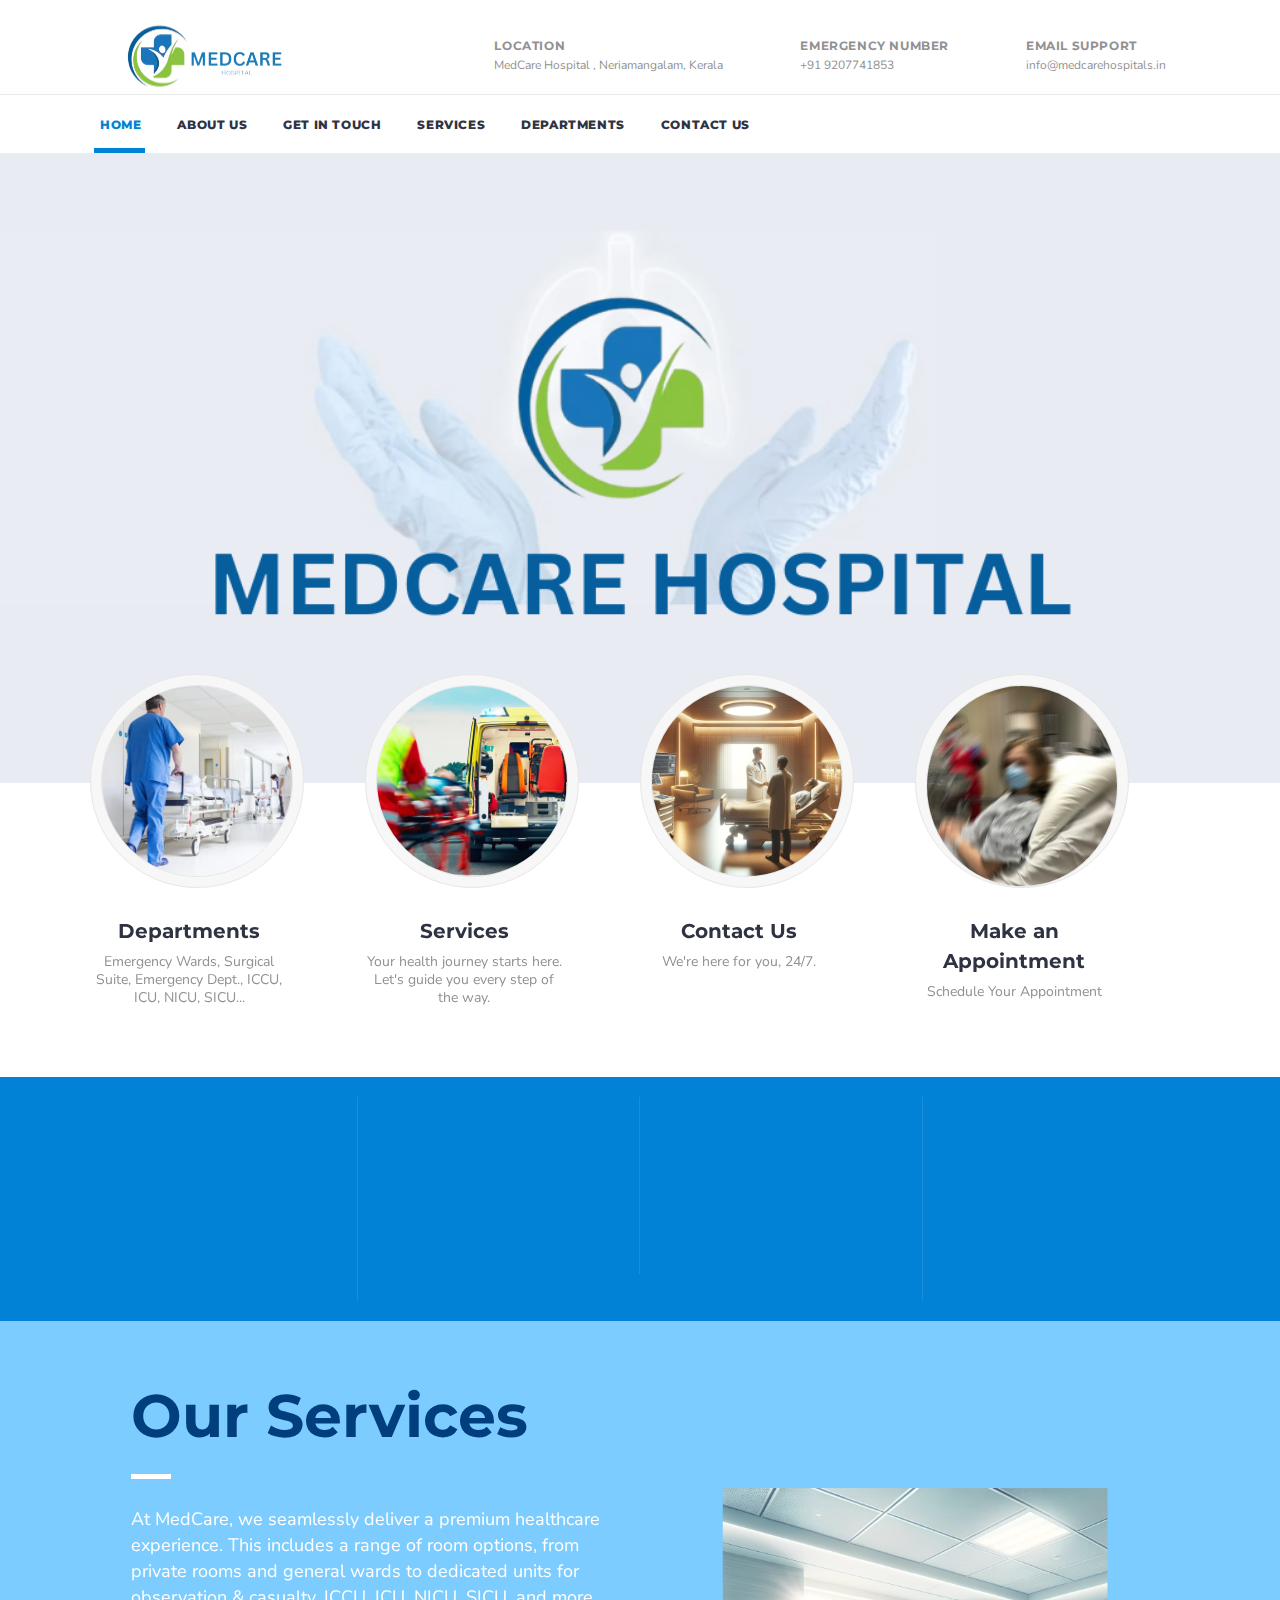
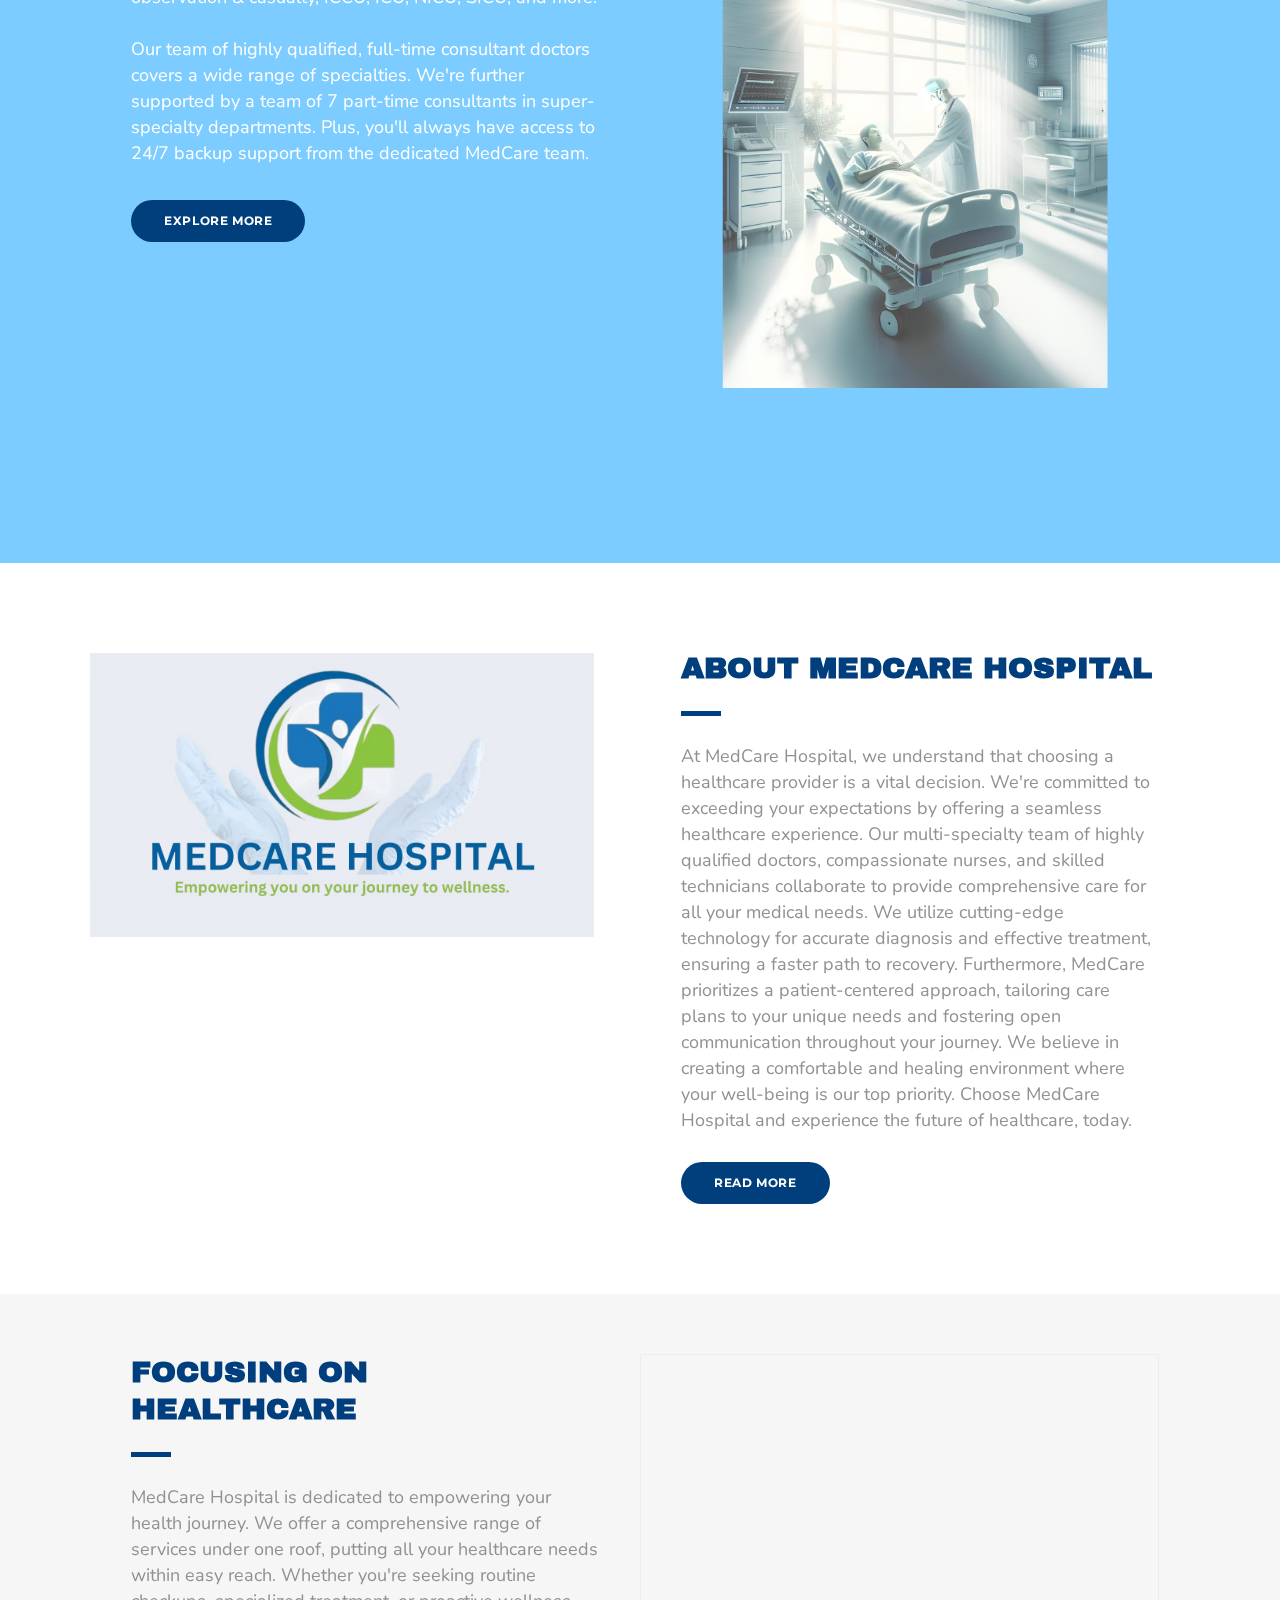
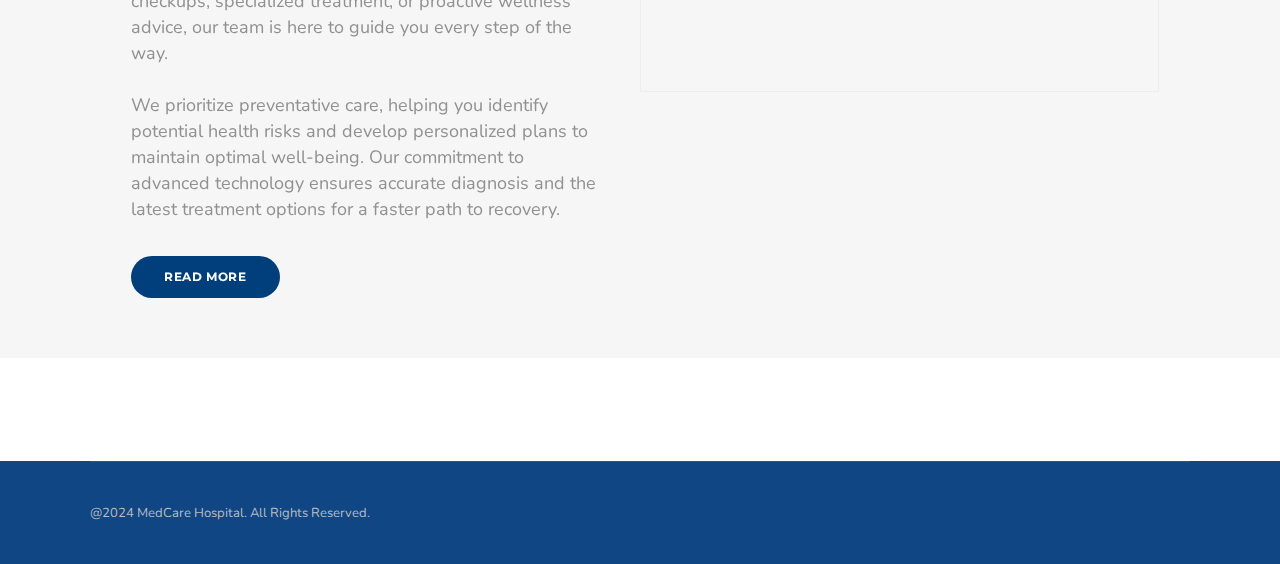
==== commit ae45e95e: "final" ====
--- a/index.html
+++ b/index.html
@@ -66,7 +66,6 @@
 <style id='rs-plugin-settings-inline-css' type='text/css'>
 #rs-demo-id {}
 </style>
-<!-- <link rel='stylesheet' id='housemed-mikado-default-style-css' href='https://www.lifecaretechnology.com/wp-content/themes/housemed/style.css?ver=6.5.3' type='text/css' media='all' /> -->
 <link rel='stylesheet' id='housemed-mikado-modules-css' href='./css/modules.min.css' type='text/css' media='all' />
 <style id='housemed-mikado-modules-inline-css' type='text/css'>
 .page-id-68 .mkdf-content .mkdf-content-inner > .mkdf-container > .mkdf-container-inner, .page-id-68 .mkdf-content .mkdf-content-inner > .mkdf-full-width > .mkdf-full-width-inner { padding: 0px;}@media only screen and (max-width: 1024px) {.page-id-68 .mkdf-content .mkdf-content-inner > .mkdf-container > .mkdf-container-inner, .page-id-68 .mkdf-content .mkdf-content-inner > .mkdf-full-width > .mkdf-full-width-inner { padding: 0px;}}.page-id-68 .mkdf-content .mkdf-content-inner > .mkdf-container > .mkdf-container-inner, .page-id-68 .mkdf-content .mkdf-content-inner > .mkdf-full-width > .mkdf-full-width-inner { padding: 0px;}@media only screen and (max-width: 1024px) {.page-id-68 .mkdf-content .mkdf-content-inner > .mkdf-container > .mkdf-container-inner, .page-id-68 .mkdf-content .mkdf-content-inner > .mkdf-full-width > .mkdf-full-width-inner { padding: 0px;}}.page-id-68 .mkdf-page-header .mkdf-logo-area { border-bottom: 1px solid #eae9e9;}.page-id-68 .mkdf-footer-bottom-holder { background-color: #013f7e;}
@@ -125,8 +124,11 @@
     display: none !important;
 }
 }
+
+
+
 </style><style type="text/css" data-type="vc_shortcodes-custom-css">.vc_custom_1543931068042{padding-top: 10px !important;padding-bottom: 10px !important;}.vc_custom_1543931126436{padding-top: 20px !important;padding-bottom: 60px !important;}.vc_custom_1541424969142{padding-top: 20px !important;padding-bottom: 20px !important;background-color: #0182d6 !important;}.vc_custom_1686950364013{padding-top: 60px !important;padding-bottom: 60px !important;}.vc_custom_1545752684122{padding-top: 90px !important;padding-bottom: 90px !important;}.vc_custom_1543497831666{padding-top: 60px !important;padding-bottom: 60px !important;}.vc_custom_1545037955503{padding-top: 90px !important;padding-bottom: 100px !important;}.vc_custom_1528717122210{margin-right: 0px !important;padding-top: 0px !important;padding-right: 0px !important;}.vc_custom_1528717117589{margin-left: 0px !important;padding-top: 0px !important;padding-left: 0px !important;}.vc_custom_1528716804656{margin-top: -3px !important;margin-left: 0px !important;padding-left: 0px !important;}.vc_custom_1528717122210{margin-right: 0px !important;padding-top: 0px !important;padding-right: 0px !important;}.vc_custom_1528717117589{margin-left: 0px !important;padding-top: 0px !important;padding-left: 0px !important;}.vc_custom_1528716804656{margin-top: -3px !important;margin-left: 0px !important;padding-left: 0px !important;}</style><noscript><style type="text/css"> .wpb_animate_when_almost_visible { opacity: 1; }</style></noscript>
-
+<link rel="icon" type="image/x-icon" href="./logo.jpeg">
 </head>
 <body class="page-template page-template-full-width page-template-full-width-php page page-id-68 housemed-core-1.0 housemed-ver-1.0 mkdf-grid-1300 mkdf-empty-google-api mkdf-wide-dropdown-menu-in-grid mkdf-dark-header mkdf-fixed-on-scroll mkdf-dropdown-animate-height mkdf-header-standard-extended mkdf-menu-area-shadow-disable mkdf-menu-area-in-grid-shadow-disable mkdf-menu-area-border-disable mkdf-menu-area-in-grid-border-disable mkdf-logo-area-in-grid-border-disable mkdf-header-vertical-shadow-disable mkdf-header-vertical-border-disable mkdf-side-menu-slide-from-right mkdf-default-mobile-header mkdf-sticky-up-mobile-header wpb-js-composer js-comp-ver-5.5.2 vc_responsive mkdf-search-covers-header" itemscope itemtype="http://schema.org/WebPage">
 	<section class="mkdf-side-menu">
@@ -143,7 +145,7 @@
 		</div><div class="widget mkdf-separator-widget"><div class="mkdf-separator-holder clearfix  mkdf-separator-center mkdf-separator-normal">
 	<div class="mkdf-separator" style="border-style: solid;margin-top: -10px"></div>
 </div>
-</div><div id="text-7" class="widget mkdf-sidearea widget_text">			<div class="textwidget"><p><a href="tel:+91 85909 90496"><span style= "color: #919191">+91 85909 90496</span></a><br />
+</div><div id="text-7" class="widget mkdf-sidearea widget_text">			<div class="textwidget"><p><a href="tel:+91 9207741853 "><span style= "color: #919191">+91 9207741853 </span></a><br />
 <a href="mailto:info@medcarehospitals.in"><span style= "color: #919191;"> info@medcarehospitals.in</span></a><br />
 <a href="https://maps.app.goo.gl/xsTNsxczatdCQ1XL7" target="_blank" rel="noopener"><span style= "color: #919191;">MedCare Hospital, India</span></a></p>
 </div>
@@ -203,7 +205,7 @@
 											<a itemprop="url" href="./index.html" target="_blank">
 								<span class="mkdf-info-icon-title-text" style="color: #919191">Location</span>
 									</a>
-											<span class="mkdf-info-icon-subtitle-text" style="color: #919191">MedCare Hospital, India</span>
+											<span class="mkdf-info-icon-subtitle-text" style="color: #919191">MedCare Hospital , Neriamangalam, Kerala</span>
 			</div>
 </div></div><div class="widget mkdf-icon-info-widget"><div class="mkdf-info-icon clearfix mkdf-icon-info-icon-medium">
 	<div class="mkdf-icon-info-icon">
@@ -216,7 +218,7 @@
 											<a itemprop="url" href="./index.html" target="_blank">
 								<span class="mkdf-info-icon-title-text" style="color: #919191">Emergency Number</span>
 									</a>
-											<span class="mkdf-info-icon-subtitle-text" style="color: #919191">+91 85909 90496</span>
+											<span class="mkdf-info-icon-subtitle-text" style="color: #919191">+91 9207741853 </span>
 			</div>
 </div></div><div class="widget mkdf-icon-info-widget"><div class="mkdf-info-icon clearfix mkdf-icon-info-icon-medium">
 	<div class="mkdf-icon-info-icon">
@@ -251,7 +253,7 @@
     <nav class="mkdf-main-menu mkdf-drop-down mkdf-default-nav">
                     <ul id="menu-main-menu-navigation" class="clearfix"><li id="nav-menu-item-5555" class="menu-item menu-item-type-post_type menu-item-object-page current-menu-item page_item page-item-68 current_page_item mkdf-active-item narrow"><a href="./index.html" class=" current "><span class="item_outer"><span class="item_text">Home</span></span></a></li>
 <li id="nav-menu-item-5514" class="menu-item menu-item-type-post_type menu-item-object-page menu-item-has-children  has_sub narrow"><a href="./about-us.html" class=""><span class="item_outer"><span class="item_text">About Us</span><i class="mkdf-menu-arrow fa fa-angle-down"></i></span></a>
-	<li id="nav-menu-item-8060" class="menu-item menu-item-type-post_type menu-item-object-page "><a href="tel:+91 85909 90496" class=""><span class="item_outer"><span class="item_text">Get in Touch</span></span></a></li>
+	<li id="nav-menu-item-8060" class="menu-item menu-item-type-post_type menu-item-object-page "><a href="tel:+91 9207741853 " class=""><span class="item_outer"><span class="item_text">Get in Touch</span></span></a></li>
 
 </li>
 <li id="nav-menu-item-8386" class="menu-item menu-item-type-post_type menu-item-object-page  narrow"><a href="./services.html" class=""><span class="item_outer"><span class="item_text">Services</span></span></a></li>
@@ -330,7 +332,7 @@
 <li id="mobile-menu-item-5514" class="menu-item menu-item-type-post_type menu-item-object-page menu-item-has-children  has_sub"><a href="./about-us.html" class=""><span>About Us</span></a><span class="mobile_arrow"></span>
 
 </li>
-<li id="mobile-menu-item-8386" class="menu-item menu-item-type-post_type menu-item-object-page "><a href="tel:+91 85909 90496" class=""><span>Get in Touch</span></a></li>
+<li id="mobile-menu-item-8386" class="menu-item menu-item-type-post_type menu-item-object-page "><a href="tel:+91 9207741853 " class=""><span>Get in Touch</span></a></li>
 <li id="mobile-menu-item-8059" class="menu-item menu-item-type-post_type menu-item-object-page menu-item-has-children  has_sub"><a href="./services.html" class=""><span>Services</span></a><span class="mobile_arrow"></span>
 
 </li>
@@ -413,7 +415,7 @@
 <!-- START REVOLUTION SLIDER 5.4.8 auto mode -->
 	<div id="rev_slider_1_2" class="rev_slider fullwidthabanner" style="display:none;" data-version="5.4.8">
 <ul>	<!-- SLIDE  -->
-	<li data-index="rs-1" data-transition="fade" data-slotamount="default" data-hideafterloop="0" data-hideslideonmobile="off"  data-easein="default" data-easeout="default" data-masterspeed="300"  data-thumb="https://i0.wp.com/www.lifecaretechnology.com/wp-content/uploads/2018/12/slide11-2.jpg?fit=1240%2C400&ssl=1"  data-delay="3000"  data-rotate="0"  data-saveperformance="off"  data-mediafilter="clarendon" data-title="Slide" data-param1="" data-param2="" data-param3="" data-param4="" data-param5="" data-param6="" data-param7="" data-param8="" data-param9="" data-param10="" data-description="">
+	<li data-index="rs-1" data-transition="fade" data-slotamount="default" data-hideafterloop="0" data-hideslideonmobile="off"  data-easein="default" data-easeout="default" data-masterspeed="300"   data-delay="3000"  data-rotate="0"  data-saveperformance="off"  data-mediafilter="clarendon" data-title="Slide" data-param1="" data-param2="" data-param3="" data-param4="" data-param5="" data-param6="" data-param7="" data-param8="" data-param9="" data-param10="" data-description="">
 		<!-- MAIN IMAGE -->
 		<img loading="lazy" decoding="async" src="./image/Picsart_24-02-23_17-20-31-719.jpg"  alt="" title="slide11"  width="1240" height="400" data-bgposition="center center" data-bgfit="cover" data-bgrepeat="no-repeat" class="rev-slidebg" data-no-retina>
 		<!-- LAYERS -->
@@ -440,7 +442,7 @@
 			style="z-index: 5; white-space: nowrap; font-size: 40px; line-height: 40px; font-weight: 400; color: #ffffff; letter-spacing: 0px;font-family:Archivo Black;">BECAUSE YOU CARE </div>
 	</li>
 	<!-- SLIDE  -->
-	<li data-index="rs-2" data-transition="fade" data-slotamount="default" data-hideafterloop="0" data-hideslideonmobile="off"  data-easein="default" data-easeout="default" data-masterspeed="300"  data-thumb="https://i0.wp.com/www.lifecaretechnology.com/wp-content/uploads/2018/12/slide21.jpg?fit=1024%2C330&ssl=1"  data-delay="3000"  data-rotate="0"  data-saveperformance="off"  data-mediafilter="clarendon" data-title="Slide" data-param1="" data-param2="" data-param3="" data-param4="" data-param5="" data-param6="" data-param7="" data-param8="" data-param9="" data-param10="" data-description="">
+	<li data-index="rs-2" data-transition="fade" data-slotamount="default" data-hideafterloop="0" data-hideslideonmobile="off"  data-easein="default" data-easeout="default" data-masterspeed="300"   data-delay="3000"  data-rotate="0"  data-saveperformance="off"  data-mediafilter="clarendon" data-title="Slide" data-param1="" data-param2="" data-param3="" data-param4="" data-param5="" data-param6="" data-param7="" data-param8="" data-param9="" data-param10="" data-description="">
 		<!-- MAIN IMAGE -->
 		<img loading="lazy" decoding="async" src="./image/ambulance.webp"  alt="" title="slide21"  width="1024" height="330" data-bgposition="center center" data-bgfit="cover" data-bgrepeat="no-repeat" class="rev-slidebg" data-no-retina>
 		<!-- LAYERS -->
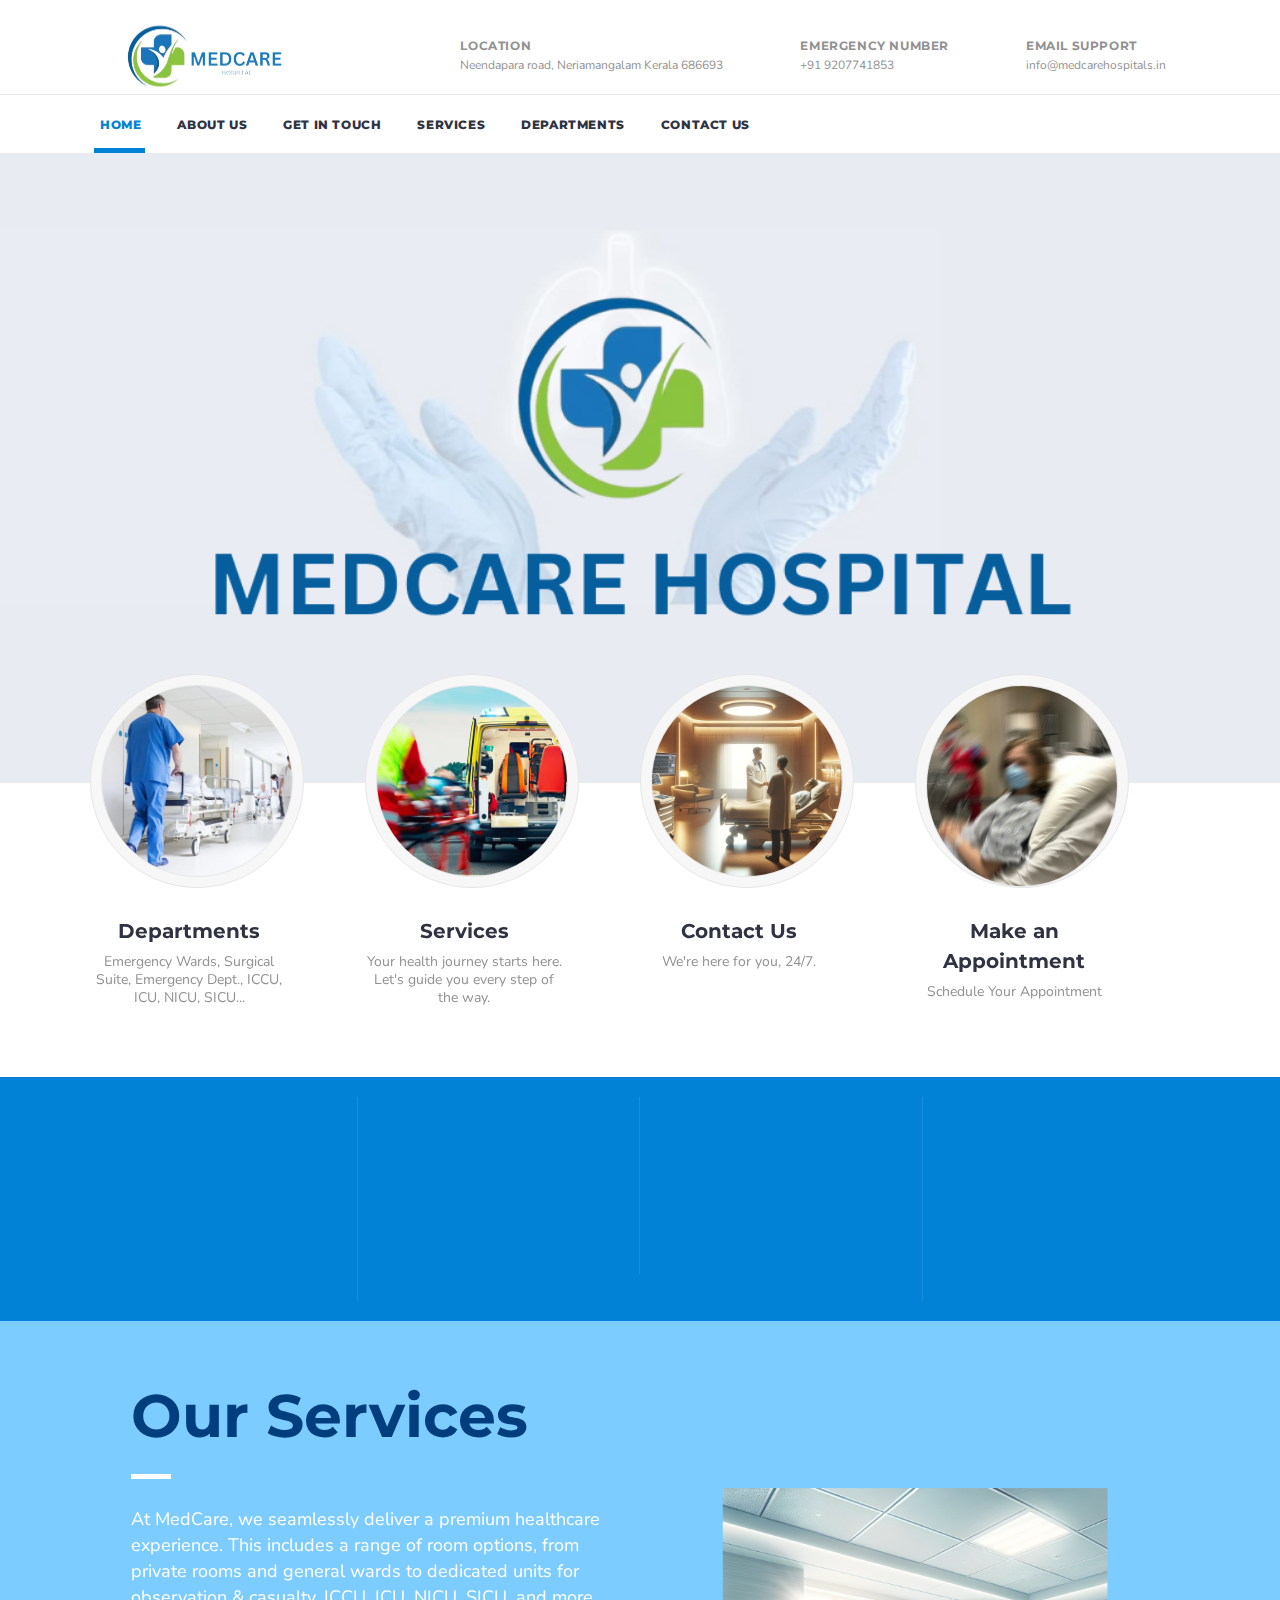
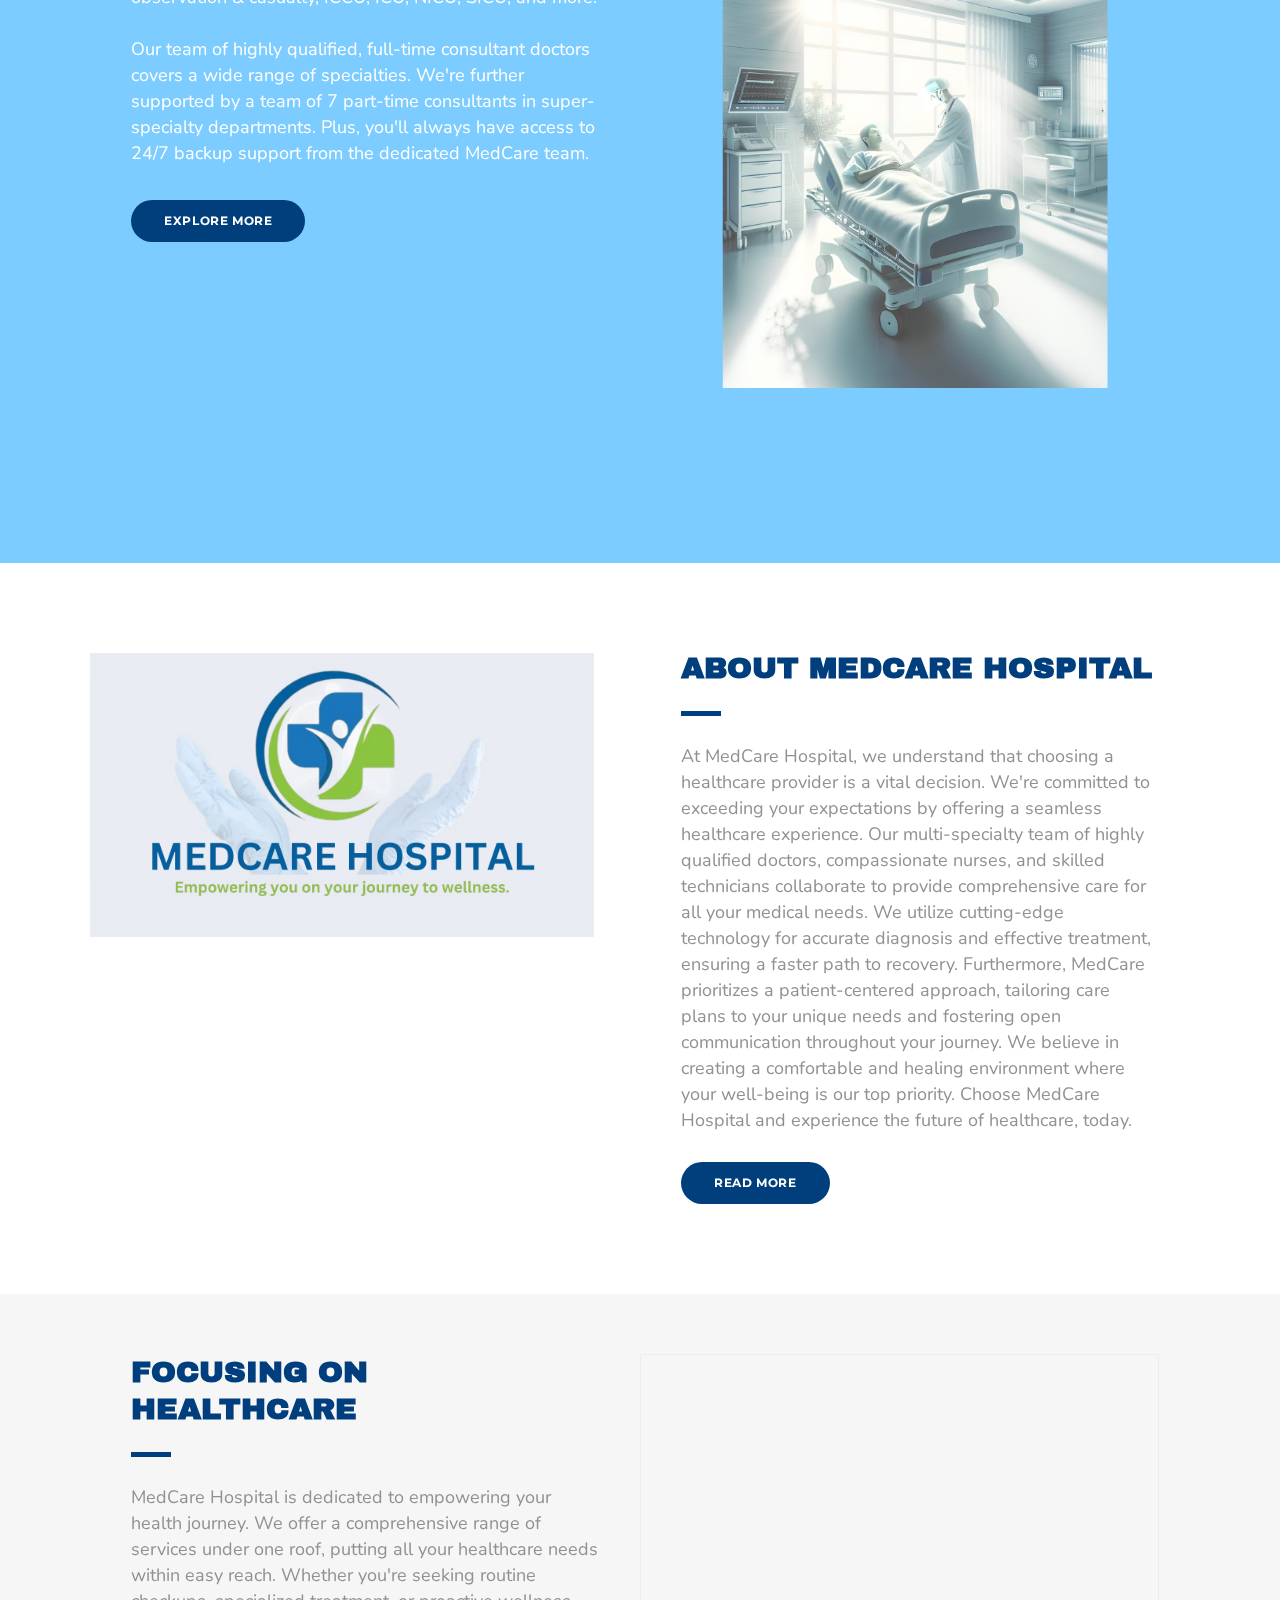
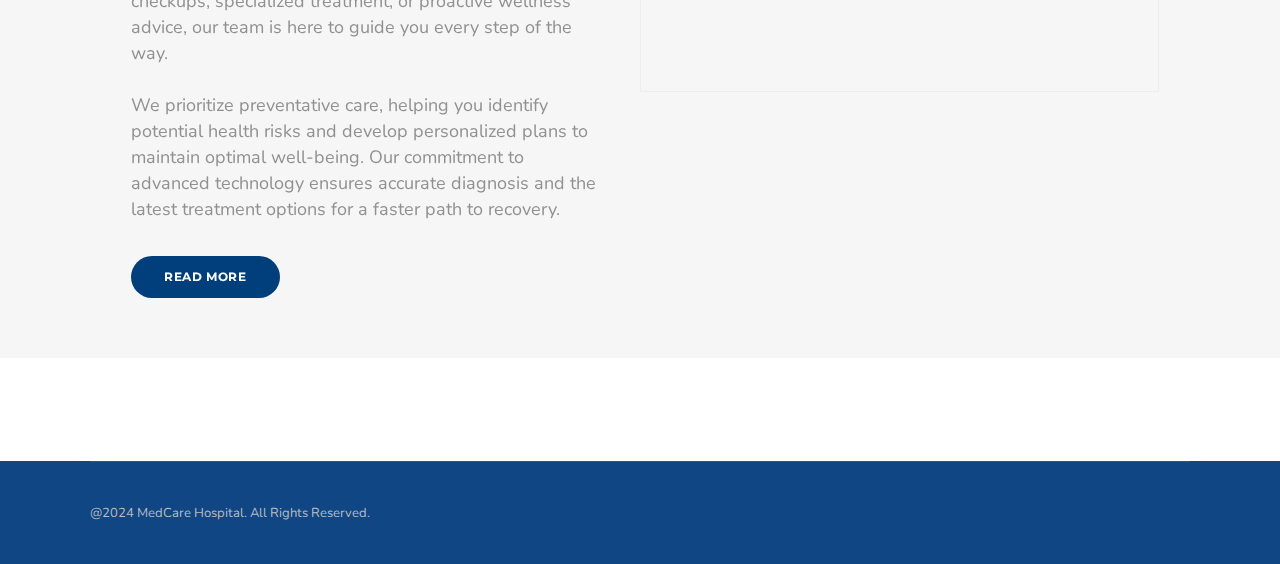
==== commit d2320b9a: "finalfinal" ====
--- a/index.html
+++ b/index.html
@@ -205,7 +205,9 @@
 											<a itemprop="url" href="./index.html" target="_blank">
 								<span class="mkdf-info-icon-title-text" style="color: #919191">Location</span>
 									</a>
-											<span class="mkdf-info-icon-subtitle-text" style="color: #919191">MedCare Hospital , Neriamangalam, Kerala</span>
+											<span class="mkdf-info-icon-subtitle-text" style="color: #919191">Neendapara road, Neriamangalam
+												Kerala 686693
+												</span>
 			</div>
 </div></div><div class="widget mkdf-icon-info-widget"><div class="mkdf-info-icon clearfix mkdf-icon-info-icon-medium">
 	<div class="mkdf-icon-info-icon">
